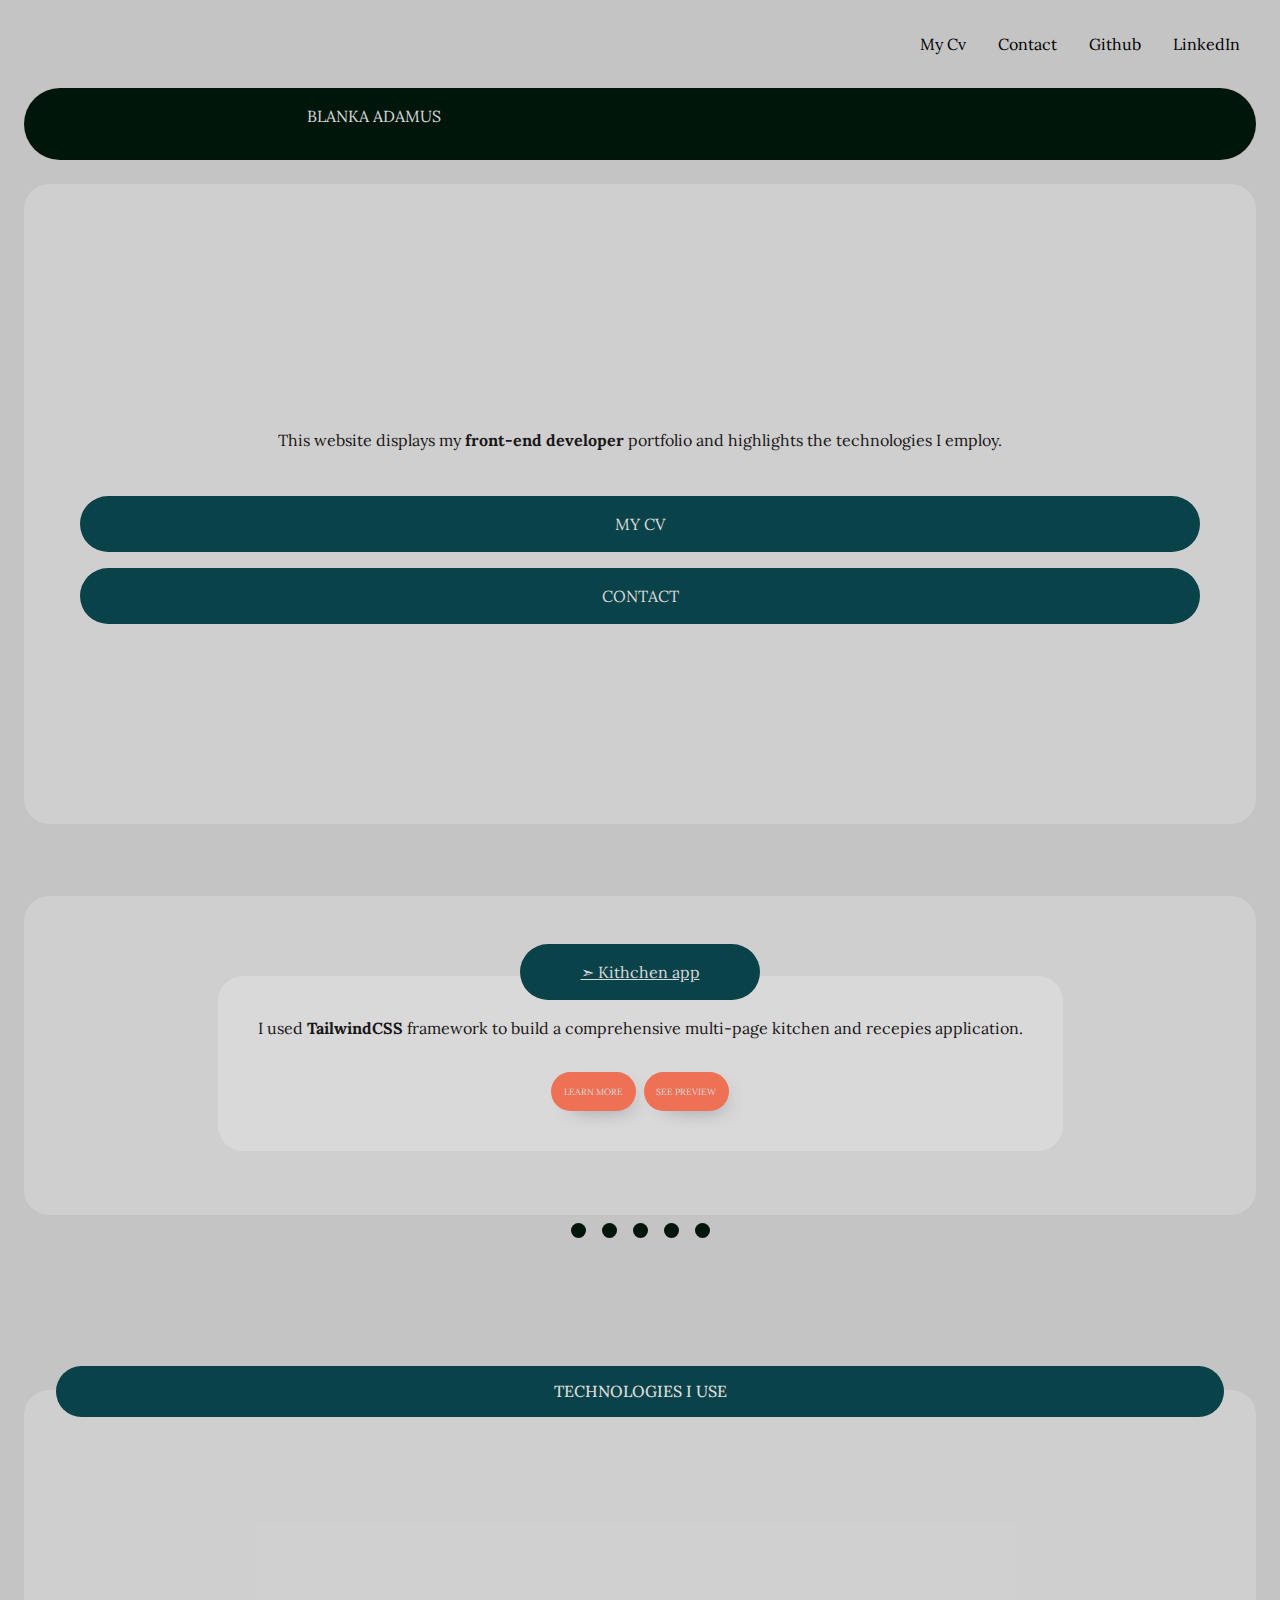
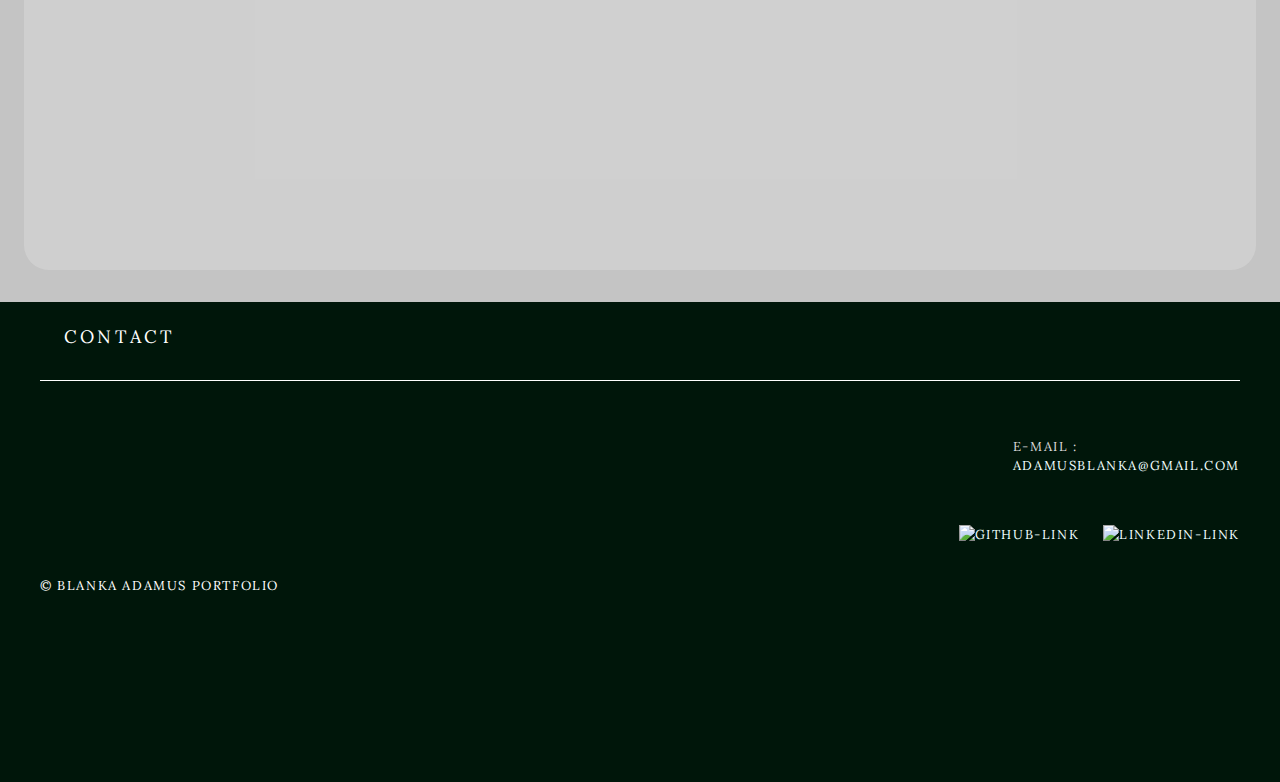
==== index.html @ 20eabe40 "mobile version" ====
<!DOCTYPE html>
<html lang="en">
<head>
    <meta charset="UTF-8">
    <meta name="viewport" content="width=device-width, initial-scale=1.0">
    <style>
        @import url('https://fonts.googleapis.com/css2?family=Lora:ital,wght@0,400..700;1,400..700&display=swap');
    </style>
    <link href="https://cdn.jsdelivr.net/npm/bootstrap@5.3.3/dist/css/bootstrap.min.css" rel="stylesheet" integrity="sha384-QWTKZyjpPEjISv5WaRU9OFeRpok6YctnYmDr5pNlyT2bRjXh0JMhjY6hW+ALEwIH" crossorigin="anonymous">
    <link rel="stylesheet" href="style.css">
    <title>Blanka Adamus - font-end developer</title>
</head>
<body>
    <header>
        <div>
            <nav id="menu" class="social-links navbar">
                <a class="social" href="about.html" target="_blank">my cv</a>
                <a class="social menu-item nav-link" href="#item-3">contact</a>
                <a class="social" href="https://github.com/Blanckette" target="_blank">Github</a>
                <a class="social" href="https://www.linkedin.com/in/blanka-adamus-200276b8/?locale=en_US" target="_blank">LinkedIn</a>
            </nav>
        </div>
        <div class="top-menu">
            <p class="my-name">Blanka Adamus</p>
            <div class="photoId-wrapper">
                <img class="photoId" src="ressources/photoId-round.png" alt="">
            </div>
        </div>
        <!-- <div class="hero-wrapper">
            <nav id="menu" class="navbar">
                <a class="menu-item" href="./about.html"><span>About / CV</span></a>
                <a class="menu-item nav-link" href="#item-3">Contact</a>
            </nav>
        </div> -->
        <div class="porfolio-presentation">
            <div class="illustration-wrapper">
                <img class="portfolio-illusration" src="ressources/Portfolio-illustrationSmall.png" alt="">
            </div>
            <p class="portfolio-text">This website displays my <strong>front-end developer</strong> portfolio and highlights the technologies I employ.</p>
            <div class="button-wrapper">
                <button class="green-button" type="button"><a class="white-text" href="about.html">My cv</a></button>
                <button class="green-button" type="button"><a class="white-text menu-item nav-link" href="#item-3" >Contact</a></button>
            </div>
            <!-- <button class="green-button" type="button"><a class="white-text" href="about.html">My cv</a></button>
            <button class="green-button" type="button"><a class="white-text" href="">Contact</a></button> -->
        </div>
    </header>
    <section class="projetcs-carousel">
        <div data-bs-spy="scroll" data-bs-target="#list-example" data-bs-offset="0" class="carousel-container scrollspy-example" tabindex="0">
            <div id="list-item-1" class="project-carousel-item sepia-image">
                <a class="project-link" href="https://blanckette.github.io/kitchenApp/" target="_blank">➣ Kithchen app</a>
                <div class="project-text">
                    <p>
                        I used <strong> TailwindCSS </strong> framework to build a comprehensive multi-page kitchen and recepies application.
                    </p>
                    <div class="btn-project">
                        <a class="project-click" href="kitchen-app.html">learn more</a>
                        <a class="project-click" href="https://blanckette.github.io/kitchenApp/" target="_blank">see preview</a>
                    </div>
                </div>
                <img class="project-photo" src="ressources/Goodzy-projectPic.png" alt="">
            </div>
            <div id="list-item-2" class="project-carousel-item sepia-image">
                <a class="project-link" href="https://blanckette.github.io/Dribble_copy_exo/" target="_blank">➣ Dribble look alike</a>
                <div class="project-text">
                    <p>
                        I used a widely recognized portfolio website - Dribble , as a exercise to advance my expertise in web development.
                    </p>
                    <div class="btn-project">
                        <a class="project-click" href="dribble-lookalike.html">learn more</a>
                        <a class="project-click" href="https://blanckette.github.io/Dribble_copy_exo/" target="_blank">see preview</a>
                    </div>
                </div>
                <img class="project-photo" src="ressources/Dribble-projectPic.png" alt="">
            </div>
            <div id="list-item-3" class="project-carousel-item sepia-image">
                <a class="project-link" href="https://blanckette.github.io/supportninja/" target="_blank">➣ Freelance website</a>
                <div class="project-text">
                    <p>
                        Through this hands-on approach, I was able to delve deeply into the intricacies of <strong>responsive design</strong>, working with more advanced elements to gain a comprehensive understanding.
                    </p>
                    <div class="btn-project">
                        <a class="project-click" href="freelance-website.html">learn more</a>
                        <a class="project-click" href="https://blanckette.github.io/supportninja/" target="_blank">see preview</a>
                    </div>
                </div>
                <img class="project-photo" src="ressources/supportninja-projectPic.png" alt="">
            </div>
            <div id="list-item-4" class="project-carousel-item sepia-image">
                <a class="project-link" href="https://blanckette.github.io/Coffee/" target="_blank">➣ Coffe shop</a>
                <div class="project-text">
                    <p>
                        I created this <strong>single-page website</strong> that mimics the layout and design of a cosy and inviting coffee shop, based on a mockup.
                    </p>
                    <div class="btn-project">
                        <a class="project-click" href="coffee-shop.html">learn more</a>
                        <a class="project-click" href="https://blanckette.github.io/Coffee/" target="_blank">see preview</a>
                    </div>
                </div>
                <img class="project-photo" src="ressources/Coffee-projectPic.png" alt="">
            </div>
            <div id="list-item-5" class="project-carousel-item sepia-image">
                <a class="project-link" href="">➣ Shopify online shop</a>
                <div class="project-text">
                    <p>
                        I used <strong>Shopify</strong> application to create my artist portfolio and online art shop.
                    </p>
                    <div class="btn-project">
                        <a class="project-click" href="shopify-online-gallery.html">learn more</a>
                        <a class="project-click" href="">see preview</a>
                    </div>
                </div>
                <img class="project-photo" src="ressources/Rectangle_art_gallery.png" alt="">
            </div>
        </div>
    </section>
    <div id="list-example" class="projects-bullets">
        <a class="bullet list-group-item list-group-item-action" href="#list-item-1"></a>
        <a class="bullet list-group-item list-group-item-action" href="#list-item-2"></a>
        <a class="bullet list-group-item list-group-item-action" href="#list-item-3"></a>
        <a class="bullet list-group-item list-group-item-action" href="#list-item-4"></a>
        <a class="bullet list-group-item list-group-item-action" href="#list-item-5"></a>
    </div>
    <section class="technologies">
        <div class="tech-illustration">
            <img class="tech-illustration-image" src="ressources/tech-illustration.png" alt="">
        </div>
        <div class="technologies-wrapper">
            <h3 class="tech-title">technologies i use</h3>
            <div class="tech-icons">
                <img class="logo" src="ressources/html.png" alt="">
                <img class="logo" src="ressources/css-3.png" alt="">
                <img class="logo" src="ressources/ljavascript.png" alt="">
                <img class="logo" src="ressources/devicon_bootstrap.png" alt="">
                <img class="logo" src="ressources/skill-icons_tailwindcss-dark.png" alt="">
                <img class="logo" src="ressources/devicon_git.png" alt="">
                <img class="logo" src="ressources/skill-icons_wordpress.png" alt="">
                <img class="logo" src="ressources/logos_shopify.png" alt="">
                <img class="logo" src="ressources/logos_figma.png" alt="">
            </div>
        </div>
    </section>
    <!-- <section class="projets-portfolio">
        <div class="separation-line"></div>
        <h2 id="item-1">Portfolio</h2>
        <div class="separation-line"></div>
        <ul class="projects-list">
            <li class="project-list-item">
                <div class="project-title">
                    <p class="number">1</p>
                    <p class="title-xl">Projet 1</p>
                    <p>- Coffee shop website</p>
                </div>
                <button class="btn" type="button" data-bs-toggle="collapse" data-bs-target="#collapseProjet1" aria-expanded="false" aria-controls="collapseProjet1">
                    <img class="plus-sign" src="ressources/simple-line-icons_plus.png" alt="">
                </button>
                <div class="collapse" id="collapseProjet1">
                    <div class="project-details-container">
                        <div class="project-details-text">
                            <h3>objective</h3>
                            <p>I created this single-page website that mimics the layout and design of a cosy and inviting coffee shop, based on a mockup. My main goal was to enhance my understanding of web development by using only HTML and CSS to create a visually appealing website. This hands-on exercise allowed me to apply my knowledge in a practical setting and further my skills in front-end web development.</p>
                            <ul>
                                <li>for whom: for a coffee shop</li>
                                <li>purpose: to practice integrating a mockup design.</li>
                            </ul>
                            <h3>inspiration</h3>
                            <p>Create a traditional one-page website with an aesthetically pleasing gallery layout designed to showcase and facilitate the sale of products.</p>
                            <div class="project-links">
                                <a href="https://blanckette.github.io/Coffee/">link ></a>
                                <a href="https://github.com/Blanckette/Coffee">Github ></a>
                            </div>
                        </div> -->
                        <!-- <div class="project-details-image">
                            <img src="ressources/art gallery.png" alt="">
                            <img src="ressources/art gallery 2.png" alt="">
                        </div> -->
                    <!-- </div>
                </div>
            </li>
            <li class="project-list-item">
                <div class="project-title">
                    <p class="number">2</p>
                    <p class="title-xl">Projet 2</p>
                    <p>- Dribble look alike</p>
                </div>
                <button class="btn" type="button" data-bs-toggle="collapse" data-bs-target="#collapseProjet2" aria-expanded="false" aria-controls="collapseProjet1">
                    <img class="plus-sign" src="ressources/simple-line-icons_plus.png" alt="">
                </button>
                <div class="collapse" id="collapseProjet2">
                    <div class="project-details-container">
                        <div class="project-details-text">
                            <h3>objective</h3>
                            <p>I employed a widely recognized portfolio website as a platform to advance my expertise in web development. Drawing on my proficiency in HTML and CSS, I set out to emulate the visual appeal of Dribbble, a renowned design and creative hub. This undertaking was intended to elevate my proficiency in front-end development and immerse me in practical web development experience.</p>
                            <ul>
                                <li>for whom: to showcase a designer's portfolio.</li>
                                <li>purpose: To mimic an existing website as an exercise.</li>
                            </ul>
                            <h3>inspiration</h3>
                            <p>Dribble website.</p>
                            <div class="project-links">
                                <a href="https://blanckette.github.io/Dribble_copy_exo/">link ></a>
                                <a href="https://github.com/Blanckette/Dribble_copy_exo">Github ></a>
                            </div>
                        </div> -->
                        <!-- <div class="project-details-image">
                            <img src="ressources/art gallery.png" alt="">
                            <img src="ressources/art gallery 2.png" alt="">
                        </div> -->
                    <!-- </div>
                </div>
            </li>
            <li class="project-list-item">
                <div class="project-title">
                    <p class="number">3</p>
                    <p class="title-xl">Projet 3</p>
                    <p>- Supportninja look alike</p>
                </div>
                <button class="btn" type="button" data-bs-toggle="collapse" data-bs-target="#collapseProjet3" aria-expanded="false" aria-controls="collapseProjet3">
                    <img class="plus-sign" src="ressources/simple-line-icons_plus.png" alt="">
                </button>
                <div class="collapse" id="collapseProjet3">
                    <div class="project-details-container">
                        <div class="project-details-text">
                            <h3>objective</h3>
                            <p>As I was trying to learn some new web development skills, I specifically turned to the SupportNinja website as a valuable resource for experimenting with the creation of interactive elements using only CSS. Through this hands-on approach, I was able to delve deeply into the intricacies of responsive design, working with more advanced elements to gain a comprehensive understanding. This immersive experience significantly expanded my knowledge and expertise in this particular aspect of web development.</p>
                            <ul>
                                <li>for whom: Freelancers' website.</li>
                                <li>purpose: to acquire the knowledge and skills necessary for creating interactive elements.</li>
                            </ul>
                            <h3>inspiration</h3>
                            <p>Supportninja website.</p>
                            <div class="project-links">
                                <a href="https://blanckette.github.io/supportninja/">link ></a>
                                <a href="https://github.com/Blanckette/supportninja">Github ></a>
                            </div>
                        </div> -->
                        <!-- <div class="project-details-image">
                            <img src="ressources/art gallery.png" alt="">
                            <img src="ressources/art gallery 2.png" alt="">
                        </div> -->
                    <!-- </div>
                </div>
            </li>
            <li class="project-list-item">
                <div class="project-title">
                    <p class="number">4</p>
                    <p class="title-xl">Projet 4</p>
                    <p>- Kithen app</p>
                </div>
                <button class="btn" type="button" data-bs-toggle="collapse" data-bs-target="#collapseProjet4" aria-expanded="false" aria-controls="collapseProjet4">
                    <img class="plus-sign" src="ressources/simple-line-icons_plus.png" alt="">
                </button>
                <div class="collapse" id="collapseProjet4">
                    <div class="project-details-container">
                        <div class="project-details-text">
                            <h3>objective</h3>
                            <p>I used the highly praised Tailwind CSS framework to build a comprehensive multi-page kitchen application. This project seamlessly integrated various features such as sliders, galleries, and forms, resulting in an engaging and user-friendly experience. Throughout this project, I gained insights into the intricacies and capabilities of the Tailwind CSS framework, developing a better understanding of its application in CSS and front-end development.</p>
                            <ul>
                                <li>for who : this content is intended for individuals interested in exploring a collection of recipes and culinary resources on a dedicated website.</li>
                                <li>purpose: learning Tailwind CSS framework and creating a multi-page app.</li>
                            </ul>
                            <h3>inspiration</h3>
                            <p>The website in a classical style and feature galleries to showcase pictures of recipes. In addition, there is a detailed ingredient lists for each recipe provided on the website.</p>
                            <div class="project-links">
                                <a href="https://blanckette.github.io/kitchenApp/">link ></a>
                                <a href="https://github.com/Blanckette/kitchenApp">Github ></a>
                            </div>
                        </div> -->
                        <!-- <div class="project-details-image">
                            <img src="ressources/art gallery.png" alt="">
                            <img src="ressources/art gallery 2.png" alt="">
                        </div> -->
                    <!-- </div>
                </div>
            </li>
            <li class="project-list-item">
                <div class="project-title">
                    <p class="number">5</p>
                    <p class="title-xl">Projet 5</p>
                    <p>- Art gallery website</p>
                </div>
                <button class="btn" type="button" data-bs-toggle="collapse" data-bs-target="#collapseProjet5" aria-expanded="false" aria-controls="collapseProjet5">
                    <img class="plus-sign" src="ressources/simple-line-icons_plus.png" alt="">
                </button>
                <div class="collapse" id="collapseProjet5">
                    <div class="project-details-container">
                        <div class="project-details-text">
                            <h3>objective</h3>
                            <p>I attempted to utilize my design and practice my development skills by creating an art gallery website. As a trained artist myself, I have tried numerous times to find the perfect environment to showcase my paintings. Drawing inspiration from some well-known gallery websites, I designed a simple and elegant website to showcase artists represented by the gallery, as well as their artworks.</p>
                            <ul>
                                <li>The intended audience includes individuals who have a passion for art, as well as those who own galleries and artists themselves.</li>
                                <li>purpose : learn how to create a website using a Figma design and integrate it into a functional website.</li>
                            </ul>
                            <h3>inspiration</h3>
                            <p>The website was inspired by the design of a classical art gallery—pure and simple. Nothing should distract from the presented artworks, similar to the Gagosian art gallery website, for example.</p>
                            <div class="project-links">
                                <a href="">link ></a>
                                <a href="">Github ></a>
                            </div>
                        </div> -->
                        <!-- <div class="project-details-image">
                            <img src="ressources/art gallery.png" alt="">
                            <img src="ressources/art gallery 2.png" alt="">
                        </div> -->
                    <!-- </div>
                </div>
            </li> -->
            <!-- <li class="project-list-item">
                <div class="project-title">
                    <p class="number">6</p>
                    <p class="title-xl">Projet 6</p>
                    <p>- This portfolio website</p>
                </div>
                <button class="btn" type="button" data-bs-toggle="collapse" data-bs-target="#collapseProjet6" aria-expanded="false" aria-controls="collapseProjet6">
                    <img class="plus-sign" src="ressources/simple-line-icons_plus.png" alt="">
                </button>
                <div class="collapse" id="collapseProjet6">
                    <div class="project-details-container">
                        <div class="project-details-text">
                            <h3>objective</h3>
                            <p>Lorem ipsum dolor sit amet consectetur. Nec turpis non nisi quis euismod sapien velit. Congue lectus quis aliquam at id orci sed sagittis ipsum. Pharetra ornare aliquam non dis amet a venenatis ac. Ut nulla sed non ut nibh pretium.</p>
                            <ul>
                                <li>for who :</li>
                                <li>why :</li>
                            </ul>
                            <h3>inspiration</h3>
                            <p>Lorem ipsum dolor sit amet consectetur. Nec turpis non nisi quis euismod sapien velit. Congue lectus quis aliquam at id orci sed sagittis ipsum. Pharetra ornare aliquam non dis amet a venenatis ac. Ut nulla sed non ut nibh pretium.</p>
                            <div class="project-links">
                                <a href="">link ></a>
                                <a href="">Github ></a>
                            </div>
                        </div>
                        <div class="project-details-image">
                            <img src="ressources/art gallery.png" alt="">
                            <img src="ressources/art gallery 2.png" alt="">
                        </div>
                    </div>
                </div>
            </li> -->
        <!-- </ul>
        <div class="separation-line"></div>
    </section> -->
    <footer id="item-3">
        <div class="footer-content">
            <h2>Contact</h2>
            <div class="separation-line-white"></div>
            <div class="footer-text">
                <div class="mail-footer">
                    <img class="mail-illustration" src="ressources/mail-illustration.png" alt="">
                    <p class="contact-email">e-mail  :<br><a href="mailto:adamusblanka@gmail.com">  adamusblanka@gmail.com </a></p>
                </div>
                <div class="online">
                    <a href="https://github.com/Blanckette" target="_blank"><img class="social-logo" src="ressources/github-green.png" alt="github-link"></a>
                    <a href="https://www.linkedin.com/in/blanka-adamus-200276b8/?locale=en_US" target="_blank"><img class="social-logo" src="ressources/linkedin-green.png" alt="linkedin-link"></a>
                </div>
                <p>© Blanka Adamus Portfolio</p>
            </div>
        </div>
    </footer>
    <script src="https://cdn.jsdelivr.net/npm/bootstrap@5.3.3/dist/js/bootstrap.bundle.min.js" integrity="sha384-YvpcrYf0tY3lHB60NNkmXc5s9fDVZLESaAA55NDzOxhy9GkcIdslK1eN7N6jIeHz" crossorigin="anonymous"></script>
</body>
</html>
---- style.css ----
* {
    margin: 0;
    padding: 0;
    box-sizing: border-box;
 }

:root {
    --main-bg-color: rgba(233, 227, 221, 1);
    --section-bg-color: rgba(217, 217, 217, 0.55);
    --main-black-color: rgba(25, 23, 23, 1);
    --green-color: rgba(10, 66, 73, 1);
    --dark-green: rgba(0, 22, 10, 1);
    --white-for-text: rgba(217, 217, 217, 1);
    --white-bg-color: rgba(217, 217, 217, 1);
    --orange-color: rgba(238, 113, 85, 1);
} 

body {
    background-color: rgba(196, 196, 196, 1);
    width: 100%;
    height: 100%;
    box-sizing: border-box;
    padding: 0;
    margin: 0;
    font-family: Lora;
    color: var(--main-black-color);
}

/* regrouper tous les elemets repete comme liens paragraph etc */

.top-menu {
    background-color: var(--dark-green);
    color: var(--white-for-text);
    border-radius: 50px;
    padding: 1rem;
    display: flex;
    justify-content: space-around; 
    align-content: center;
    align-items: flex-end;
    margin-top: 1.5rem;
    margin-bottom: 1.5rem;

    & .my-name {
        text-transform: uppercase;
    }

    & .photoId-wrapper {

        & .photoId {
            width: 4rem;
        }
    }

    & .menu-links {
        display: flex;
        flex-direction: column;
        gap: 0.5rem;
        align-items: flex-start;

        & .top-links {
            text-decoration: none;
            color: var(--white-for-text);
            text-transform: capitalize;
        }

        & .top-links {
            text-decoration: none;
            color: var(--white-for-text);
            display: inline-block;
            position: relative;
        }

        & .top-links::after {
            content: '';
            position: absolute;
            width: 100%;
            transform: scaleX(0);
            height: 2px;
            bottom: 0;
            left: 0;
            background-color: var(--white-for-text);
            transform-origin: bottom right;
            transition: transform 0.25s ease-out;
        }

        & .top-links:hover::after {
            transform: scaleX(1);
            transform-origin: bottom left;
        }  
    }
}

.gallery-nav {
    width: 100%;
    height: 5rem;
    box-sizing: border-box;
    display: flex;
    flex-direction: column;
    justify-content: space-between;
    padding: 2.5rem;

    & .home-btn-container {
        height: 2.5rem;
        width: 5rem;
        display: flex;
        justify-content: center;
        align-items: center;
    }

    & .home-btn {
        border-style: none;
        text-transform: uppercase;
        background-color: transparent;
        font-weight: lighter;
        color: #000;
    }

    & .home-btn:hover {
        background-color: var(--main-black-color);
        color: var(--main-bg-color);
        padding: 0.5rem;
        border-radius: 0.5rem;
        transition: all 0.5s ease;
    }

    & .social-links {
        display: flex;
        justify-content: flex-end;
        gap: 2rem;

        & .social {
            text-decoration: none;
            color: black;
            display: inline-block;
            position: relative;
        }

        & .social::after {
            content: '';
            position: absolute;
            width: 100%;
            transform: scaleX(0);
            height: 2px;
            bottom: 0;
            left: 0;
            background-color: black;
            transform-origin: bottom right;
            transition: transform 0.25s ease-out;
        }

        & .social:hover::after {
            transform: scaleX(1);
            transform-origin: bottom left;
        }   
    }

}

header {
    width: 100%;
    /* height: 30rem; */
    box-sizing: border-box;
    display: flex;
    flex-direction: column;
    justify-content: space-between;
    padding: 1.5rem;

    /* & #menu {
        display: grid;
        grid-template-rows: repeat(3, 7rem);
        grid-auto-flow: row;
        gap: 0.5rem;
        /* padding: 1rem 2rem; */
        /* color: var(--main-black-color);
        font-family: Lora;
        font-size: 5rem;
        font-style: normal;
        font-weight: 400;
        line-height: normal;
        text-transform: uppercase;
        position: relative;

        & .menu-item {
            text-decoration: none;
            color: black;
            font-style: normal;
            /* padding: 2rem; */
            /* transition: transform 0.5s ease;
            position: inherit; */
        /* } */

        /* & .menu-item:hover {
            transform: scale(1.05) skewX(-5deg);
        }

        @media (width <= 997px) {
            .menu-item {
                margin-top: 2rem;
                margin-bottom: 2rem;
                font-size: 4rem;
            }
        } */ 
    /* } */

    .porfolio-presentation {
        background-color: var(--section-bg-color);
        height: 40rem;
        border-radius: 25px;
        display: flex;
        flex-direction: column;
        gap: 1rem;
        padding: 3.5rem;
        justify-items: center;
        justify-content: center;

        & .illustration-wrapper {
            display: grid;
            place-items: center;
        }

        & .portfolio-text {
            margin-top: 1.5rem;
            margin-bottom: 1.5rem;
            text-align: center;
            line-height: 2rem;
        }

        & .portfolio-illusration {
            width: 12rem;
            align-self: center;
        }
    }

    .button-wrapper {
        display: flex;
        flex-direction: column;
        gap: 1rem;
    }

    .green-button {
        background: var(--green-color);
        padding: 1rem;
        border-radius: 50px;
        border: none;

        & .white-text {
            text-decoration: none;
            color: var(--white-for-text);
            text-transform: uppercase;
        }
    }

    .green-button:hover {
        background-color: var(--orange-color);
        transform: scale(1.1);
        transition: 0.8s ease;
    }

    @media (width <= 997px) {
        #menu {
            margin-top: 2rem;
            margin-bottom: 2rem;
        }
    }

    & #photoId {
        transform: scale(0.8);
    }

    & .home-btn-container {
        width: 3rem;
        display: flex;
        justify-content: center;
        align-items: center;
    }

    & .home-btn {
        border-style: none;
        text-transform: uppercase;
        background-color: transparent;
        font-weight: lighter;
    }

    & .home-btn:hover {
        background-color: var(--dark-green);
        color: var(--main-bg-color);
        padding: 0.5rem;
        border-radius: 0.5rem;
        transition: all 0.5s ease;
    }

    & .navbar {
        display: flex;
        justify-content: space-between;
        margin-left: 1rem;
        margin-right: 1rem;
    }

    & .social-links {
        display: flex;
        justify-content: flex-end;
        gap: 2rem;

        & .social {
            text-decoration: none;
            text-transform: capitalize;
            color: black;
            display: inline-block;
            position: relative;
        }

        & .social::after {
            content: '';
            position: absolute;
            width: 100%;
            transform: scaleX(0);
            height: 2px;
            bottom: 0;
            left: 0;
            background-color: black;
            transform-origin: bottom right;
            transition: transform 0.25s ease-out;
        }

        & .social:hover::after {
            transform: scaleX(1);
            transform-origin: bottom left;
        }   
    }

    & .hero-wrapper {
        display: flex;
        flex-direction: row-reverse;
        justify-content: space-between;
        width: 100%;
        padding: 1.5rem;
        background-color: var(--dark-green);
        border-radius: 25px;

        & .IdPhoto {

            & .idphoto-img {
                width: 14rem;
            }
        }

        & .name {
            color: var(--white-for-text);
            text-transform: uppercase;
            text-align: center;
        }

        & .about-me {
            color: var(--white-for-text);
            text-align: center;
        }
    }

    @media (width < 640px) {
        .hero-wrapper {
            display: flex;
            flex-direction: column;
            justify-content: start;
            align-items: center;
            gap: 2rem;
            margin-bottom: 2.5rem;
        }
    }

    @media (width >= 640px) and (width <= 1024px) {
        .hero-wrapper {
            display: flex;
            flex-direction: column;
            justify-content: flex-start;
            align-items: flex-start;
            align-self: flex-start;
            justify-self: flex-start;
        }
    }

    & .presentation {
        display: flex;
        flex-direction: column;
        justify-content: flex-end;
        align-items: center;
        align-self: flex-end;
        flex-shrink: 0;
        /* padding-bottom: 2rem; */

        & .separation-line {
            display: block;
            border: 0.05rem solid;
            border-top: 1rem;
            border-color: var(--white-bg-color);
        }
    }

    @media (width < 640px) {
        .presentation {
            display: flex;
            justify-content: center;
            align-self: flex-start;
            margin-top: 2rem;
        }
    }

    @media (width >= 640px) and (width <= 1024px) {
        .presentation {
            display: flex;
            justify-content: center;
            align-self: flex-start;
            margin-top: 2rem;
    }
    }
}

.separation-line {
    display: block;
    border: 0.05rem solid;
    border-top: 1rem;
    border-color: black;
    padding-right: 2.5rem;
    padding-left: 2.5rem;
    margin-left: 1rem;
    margin-right: 1rem;
}

.projects-bullets {
    display: flex;
    gap: 1rem;
    justify-content: center;
    margin-bottom: 3rem;

    & .bullet {
        background-color: var(--dark-green);
        border-radius: 50%;
        height: 15px;
        width: 15px;
    }

    & .bullet:hover {
        background-color: var(--orange-color);
        transition: 0.5s ease;
    }
}

.projetcs-carousel {
    margin-top: 3rem;
    margin-bottom: 0.5rem;
    display: flex;
    justify-content: center;
    align-items: center;
    padding-left: 1.5rem;
    padding-right: 1.5rem;

    & .carousel-container {
        display: flex;
        flex-wrap: nowrap;
        overflow-x: auto;
        gap: 3rem;
        align-self: flex-start;
        scrollbar-width: thin;
        scrollbar-gutter: var(--main-bg-color);
        scrollbar-color: var(--main-black-color);
        scroll-behavior: smooth;
        scroll-snap-stop: always;
        scroll-snap-type: mandatory;
    }

    & .project-carousel-item {
        display: flex;
        flex-direction: column;
        align-items: center;
        justify-content: flex-start;
        gap: 1.5rem;
        background-color: var(--section-bg-color);
        padding: 0 1rem 1rem 1rem;
        border-radius: 25px;
        width: 100%;
        flex: 0 0 auto;
        position: relative;

        & .project-text {
            background-color: var(--white-bg-color);
            padding: 2.5rem;
            border-radius: 25px;
            text-align: center;
            display: flex;
            flex-direction: column;
            gap: 1rem;

            & .btn-project {
                display: flex;
                align-items: center;
                justify-content: center;
                gap: 0.5rem;
            }
        }

        & .project-link {
            text-decoration: underline; 
            display: inline-block;
            position: relative;
            background-color: var(--green-color);
            width: 15rem;
            padding: 1rem;
            border-radius: 50px;
            color: var(--white-for-text);
            top: 3rem;
            text-align: center;
        }

        & .project-link:hover {
            background-color: var(--orange-color);
            transform: scale(1.1);
            transition: 0.8s ease;
        }

        & .project-photo {
            width: 100%;
        }

        & .project-click {
            background-color: var(--orange-color);
            text-decoration: none;
            color: var(--white-for-text);
            padding: 0.8rem;
            border-radius: 50px;
            font-size: xx-small;
            text-transform: uppercase;
            box-shadow: 8px 8px 21px -15px rgba(66, 68, 90, 1);
        }

        & .project-click:hover {
            background-color: var(--green-color);
            color: var(--white-bg-color);
            transform: scale(1.1);
            transition: 0.8s ease;
        }

        

        /* & .project-link::after {
            content: '';
            position: absolute;
            width: 50%;
            transform: scaleX(0);
            height: 0.10rem;
            bottom: 0;
            left: 0;
            background-color: #000;
            transform-origin: bottom right;
            transition: transform 0.5s ease;
        }

        & .project-link:hover::after {
            transform: scaleX(1);
            transform-origin: bottom;
        }         */
    }
}

/* .sepia-image:hover {
    filter: sepia(20);
    transition: 1s ease;
} */

h2 {
    text-transform: uppercase;
    padding: 1.5rem;
    font-weight: 100;
    letter-spacing: 0.2rem;
    font-size: large;
}

.projets-portfolio {
    display: flex;
    flex-direction: column;
    padding: 2.5rem;

    & .projects-list {
        display: flex;
        flex-direction: column;
        gap: 3rem;
        padding-top: 3rem;
        padding-bottom: 3rem;

        @media (width >= 1024px) {
            .project-list-item {
                display: grid; 
                grid-template-columns: 2fr 1fr; 
                justify-items: start;
                row-gap: 2rem;
                align-items: center; 
            }   
        }

        @media (width >= 640px) and (width <= 1024px) {
            .project-list-item {
                display: grid; 
                grid-template-columns: 2fr 1fr; 
                justify-items: start;
                row-gap: 2rem;
                align-items: center; 
            } 

            .project-title {
                display: flex;
                align-items: flex-start;

                .number {
                    display: none;
                }
            }
        }

        & .project-list-item {
            padding-left: 2rem;
            padding-right: 2rem;

            & button {
                border-style: none;
                background-color: transparent;
            }
                
            .plus-sign {
                height: 1.5rem;
                width: 1.5rem;
            }

            .plus-sign:hover {
                transform: scale(1.2);
                transition: 0.5s ease;
            }

            @media (width >= 1024px) {
                .project-title {
                    display: flex;
                    flex-direction: row;
                    gap: 1.5rem;
                    align-items: center;
    
                    & .title-xl {
                        font-size: 2rem;
                        padding-left: 15rem;
                    }
                }
            }

            .project-details-container {
                display: flex;
                flex-direction: column;
                gap: 3rem;
                background-color: rgba(216, 206, 200, 0.589);
                border-radius: 5%;
                padding: 2.5rem;
                box-shadow: 2px 2px 40px -18px rgba(25, 23, 23, 1);

                & .project-details-text {
                    display: flex;
                    flex-direction: column;
                    gap: 2.5rem;

                    & > h3 {
                        text-transform: uppercase;
                        font-weight: 100;
                    }
                    
                    & .project-links {
                        display: flex;
                        flex-direction: column;
                        gap: 1.5rem;

                        & > a {
                        text-decoration: none;
                        color: #000;
                        text-transform: capitalize;
                        }

                        & > a:hover {
                            transform: translateX(0.3rem);
                            transition: transform 0.5s ease;
                        }
                    }
                }

                & .project-details-image {
                    display: flex;
                    gap: 2.5rem;
                    justify-content: center;

                    & > img {
                        width: 40%;
                        border-radius: 3%;
                    }
                }
            }
        }
    }

    @media (width < 640px) {
        .plus-sign {
            display: none;
        }
        .number {
            display: none;
        }
        .project-list-item {
            display: flex;

        }
    }
}

.technologies-wrapper {
    background-color: var(--section-bg-color);
    height: 30rem;
    border-radius: 25px;
    width: 100%;
    display: flex;
    flex-direction: column;
    gap: 1rem;
    padding: 2rem;
    position: relative;
    margin-top: 2rem;
    margin-bottom: 2rem;
}

.technologies {
    display: flex;
    flex-direction: column;
    justify-content: center;
    align-items: center;
    width: 100%;
    padding-left: 1.5rem;
    padding-right: 1.5rem;

    & .tech-title {
        background-color: var(--green-color);
        padding: 1rem;
        border-radius: 50px;
        text-align: center;
        font-size: medium;
        color: var(--white-for-text);
        text-transform: uppercase;
        position: relative;
        top: -3.5rem;
    }

    & .tech-icons {
        display: grid;
        grid-template-rows: 1fr 1fr 1fr;
        grid-template-columns: 1fr 1fr 1fr;
        gap: 1.5rem;

        & .logo {
            width: 4rem;
        }
    }
}

.tech-illustration {
    padding: 1.5rem;
    
    & .tech-illustration-image {
        width: 12rem;
    }
}

#talentAndSkills {
    padding: 0 0.5rem;
    position: relative;
    top: 1rem;

    & .illustration-wrapper {
        display: flex;
        justify-content: center;
        align-items: center;
    }

    & .skills-img {
        width: 7rem;
    }

    & .subtitle {
        position: relative;
        left: -0.75rem;
        padding-top: 0.5rem;
        padding-bottom: 1.5rem;
        
        & p > button {
            text-transform: uppercase;
            font-size: small;
        }
    }

    & .details {
        position: relative;

        & .details-list {
            text-transform: capitalize;
            display: flex;
            flex-wrap: wrap;
            flex-direction: column;
            gap: 0.5rem;
            position: relative;
            left: 15rem;
        }

        @media (width <= 997px) {
            .details-list {
                position: relative;
                left: 1.5rem;
            }
        }
    }

    & .progress-circles {
        display: grid;
        grid-template-columns: 1fr 1fr 1fr 1fr;
        grid-template-rows: 1fr 1fr;
        gap: 2rem;
        align-content: center;
        width: 50%;
        position: relative;
        left: 5rem;
        padding: 3rem;

        & .circle {
            height: 6rem;
            width: 6rem;
        }
    }

    @media (width <= 997px) {
        .progress-circles {
            display: grid;
            grid-template-columns: 1fr 1fr;
            grid-template-rows: 1fr 1fr 1fr 1fr;
            gap: 1rem;
        }
    }
}

#educationSpecialisation {
    padding: 0 0.5rem;
    position: relative;
    top: 2.5rem;

    & .illustration-wrapper {
        display: flex;
        justify-content: center;
        align-items: center;
    }

    & .education-img {
        width: 10rem;
    }

    & .subtitle {
        position: relative;
        left: -0.75rem;
        padding-top: 0.5rem;
        padding-bottom: 1.5rem;
        
        & p > button {
            text-transform: uppercase;
            font-size: small;
        }
    }

    & .details {
        position: relative;

        & .school {
            position: relative;
            left: 2rem;
            padding-top: 0;
            padding-bottom: 1.5rem;
            padding-left: 1rem;
            font-size: small;
            text-decoration: underline;
            text-transform: capitalize;
        }

        & .details-list {
            text-transform: capitalize;
            display: flex;
            flex-wrap: wrap;
            flex-direction: column;
            gap: 0.5rem;
            position: relative;
            left: 15rem;
        }

        @media (width <= 997px) {
            .details-list {
                position: relative;
                left: 1.5rem;
            }
        }
    }
}

#workBackground {
    padding: 0 0.5rem;
    position: relative;

    & .illustration-wrapper {
        display: flex;
        justify-content: center;
        align-items: center;
        padding-top: 2rem;
    }

    & .work-img {
        width: 10rem;
    }

    & .subtitle {
        position: relative;
        left: -0.75rem;
        padding-top: 0.5rem;
        padding-bottom: 1.5rem;
        
        & p > button {
            text-transform: uppercase;
            font-size: small;
        }
    }

    & .details {
        position: relative;

        & .place {
            position: relative;
            left: 2rem;
            padding-top: 0;
            padding-bottom: 1.5rem;
            padding-left: 1rem;
            font-size: small;
            text-decoration: underline;
            text-transform: capitalize;
        }

        & .details-list {
            text-transform: capitalize;
            display: flex;
            flex-wrap: wrap;
            flex-direction: column;
            gap: 0.5rem;
            position: relative;
            left: 15rem;

            & .gallery-link {
                text-decoration: none;
                color: var(--main-black-color);
            }

            & .gallery-link:hover {
                transform: translate(0.5rem);
                text-decoration: underline;
                transition: all 0.5s ease-in-out;
            }
        }

        @media (width <= 997px) {
            .details-list {
                position: relative;
                left: 1.5rem;
            }
        }
    }
}

#languages {
    padding: 0 0.5rem;
    position: relative;

    & .illustration-wrapper {
        display: flex;
        justify-content: center;
        align-items: center;
        padding-top: 2rem;
    }

    & .languages-img {
        width: 10rem;
    }

    & .subtitle {
        position: relative;
        left: -0.75rem;
        padding-top: 0.5rem;
        padding-bottom: 1.5rem;
        
        & p > button {
            text-transform: uppercase;
            font-size: small;
        }
    }

    & .details {
        position: relative;

        & .details-list {
            text-transform: capitalize;
            display: flex;
            flex-wrap: wrap;
            flex-direction: column;
            gap: 0.5rem;
            position: relative;
            left: 15rem;
        }

        @media (width <= 997px) {
            .details-list {
                position: relative;
                left: 1.5rem;
            }
        }
    }
}

#interests {
    padding: 0 0.5rem;
    position: relative;

    & .illustration-wrapper {
        display: flex;
        justify-content: center;
        align-items: center;
        padding-top: 2rem;
    }

    & .hobby-img {
        width: 7rem;
    }

    & .subtitle {
        position: relative;
        left: -0.75rem;
        padding-top: 0.5rem;
        padding-bottom: 1.5rem;
        
        & p > button {
            text-transform: uppercase;
            font-size: small;
        }

        & .uppercase {
            text-transform: uppercase;
            font-size: small;
        }
    }

    & .details {
        position: relative;

        & .details-list {
            text-transform: capitalize;
            display: flex;
            flex-wrap: wrap;
            flex-direction: column;
            gap: 0.5rem;
            position: relative;
            left: 15rem;
        }
        @media (width <= 997px) {
            .details-list {
                position: relative;
                left: 1.5rem;
            }
        }
    }
}

.subtitles {
    margin: 1.5rem;
    border-left: 0.05rem solid;
    border-color: var(--main-black-color);
}

.sub-hover:hover {
    background-color: var(--dark-green);
    color: var(--white-for-text);
    transform: translate(0.5rem);
    transition: all 0.5s ease-in-out;
}

footer {
    background-color: var(--dark-green);
    width: 100%;
    color: white;
    height: 30rem;

    & .footer-content {
        padding: 0 2.5rem 2.5rem;
        display: flex;
        flex-direction: column;
    }

    & a {
        color: azure;
        text-decoration: none;
    }

    .separation-line-white {
        display: block;
        border: 0.05rem solid;
        border-top: 1rem;
        border-color: white;
    }

    & .footer-text {
        display: flex;
        flex-direction: column;
        align-content: center;
        gap: 2rem;
        padding-top: 2.5rem;
        text-transform: uppercase;
        letter-spacing: 0.1rem;
        font-weight: 100;
        font-size: small;
    }

    .mail-footer {
        display: flex;
        flex-direction: column;
        align-items: flex-end;
        gap: 1rem;

        & .mail-illustration {
            width: 7rem;
        }

        & .contact-email {
            text-decoration: none;
            color: var(--white-for-text);
            display: inline-block;
            position: relative;
        }

        & .contact-email::after {
            content: '';
            position: absolute;
            width: 100%;
            transform: scaleX(0);
            height: 2px;
            bottom: 0;
            left: 0;
            background-color: var(--white-for-text);
            transform-origin: bottom right;
            transition: transform 0.25s ease-out;
        }

        & .contact-email:hover::after {
            transform: scaleX(1);
            transform-origin: bottom left;
        }   
    }

    .online {
        display: flex;
        align-items: baseline;
        justify-content: flex-end;
        gap: 1.5rem;

        & a:hover {
            transform: scale(1.1);
            transition: 0.8s ease;
        }

        & .social-logo {
            width: 3rem;
        }
    }
}

.gallery {
    width: 100%;
    box-sizing: border-box;
    padding: 3rem;

    & .gallery-title {
        font-size: x-large;
        font-weight: 100;
        padding-left: 3rem;
    }

    @media (width <= 640px) {
        .gallery-pictures {
            display: flex;
            flex-direction: column;
            gap: 1.5rem;
        }
        .painting {
            height: (2rem);
        }
    }

    @media (width >= 640px) and (width <= 1024px) {
        .gallery-pictures {
            display: grid;
            grid-template-columns: 1fr 1fr;
            grid-template-rows: 1fr 1fr 1fr 1fr;
            row-gap: 10rem;
            column-gap: 5rem;
            padding: 2.5rem;
            justify-content: center;
            justify-items: center;
        }
    }

    @media (width >= 1024px) {
        & .gallery-pictures {
            display: grid;
            grid-template-columns: 1fr 1fr 1fr;
            grid-template-rows: 1fr 1fr 1fr;
            row-gap: 10rem;
            column-gap: 5rem;
            padding: 2.5rem;
            justify-content: center;
            justify-items: center;
        }
    }
}

.title {
    background-color: var(--green-color);
    color: var(--white-for-text);
    text-align: center;
}

.medium {
    text-align: center;
    text-transform: capitalize;
}

.project-details-text {
    display: flex;
    flex-direction: column;
    gap: 1.5rem;
    padding: 1.5rem;
    text-align: center;
}

.persona-illustration {
    width: 10rem;
    align-self: center;
}

.project-section {
        background-color: var(--section-bg-color);
        border-radius: 25px;
        display: flex;
        flex-direction: column;
        gap: 1rem;
        padding: 3.5rem;
        justify-items: center;
        justify-content: center;

        & .small-text {
            line-height: 140%;
        }

        & .text-underline {
            text-decoration: underline;
        }

        & .for-who {
            text-align: left;
        }

        .green-button {
            background: var(--green-color);
            padding: 1rem;
            border-radius: 50px;
            border: none;
            text-decoration: none;
    
            & .white-text {
                text-decoration: none;
                color: var(--white-for-text);
                text-transform: uppercase;
                text-align: center;
            }
        }
    
        .green-button:hover {
            background-color: var(--orange-color);
            transform: scale(1.1);
            transition: 0.8s ease;
        }

        & .tech-icons {
            display: flex;
            gap: 2rem;
            justify-items: center;
            align-items: center;
            justify-content: center;
        }

        & .icon {
            width: 3rem;
        }
}
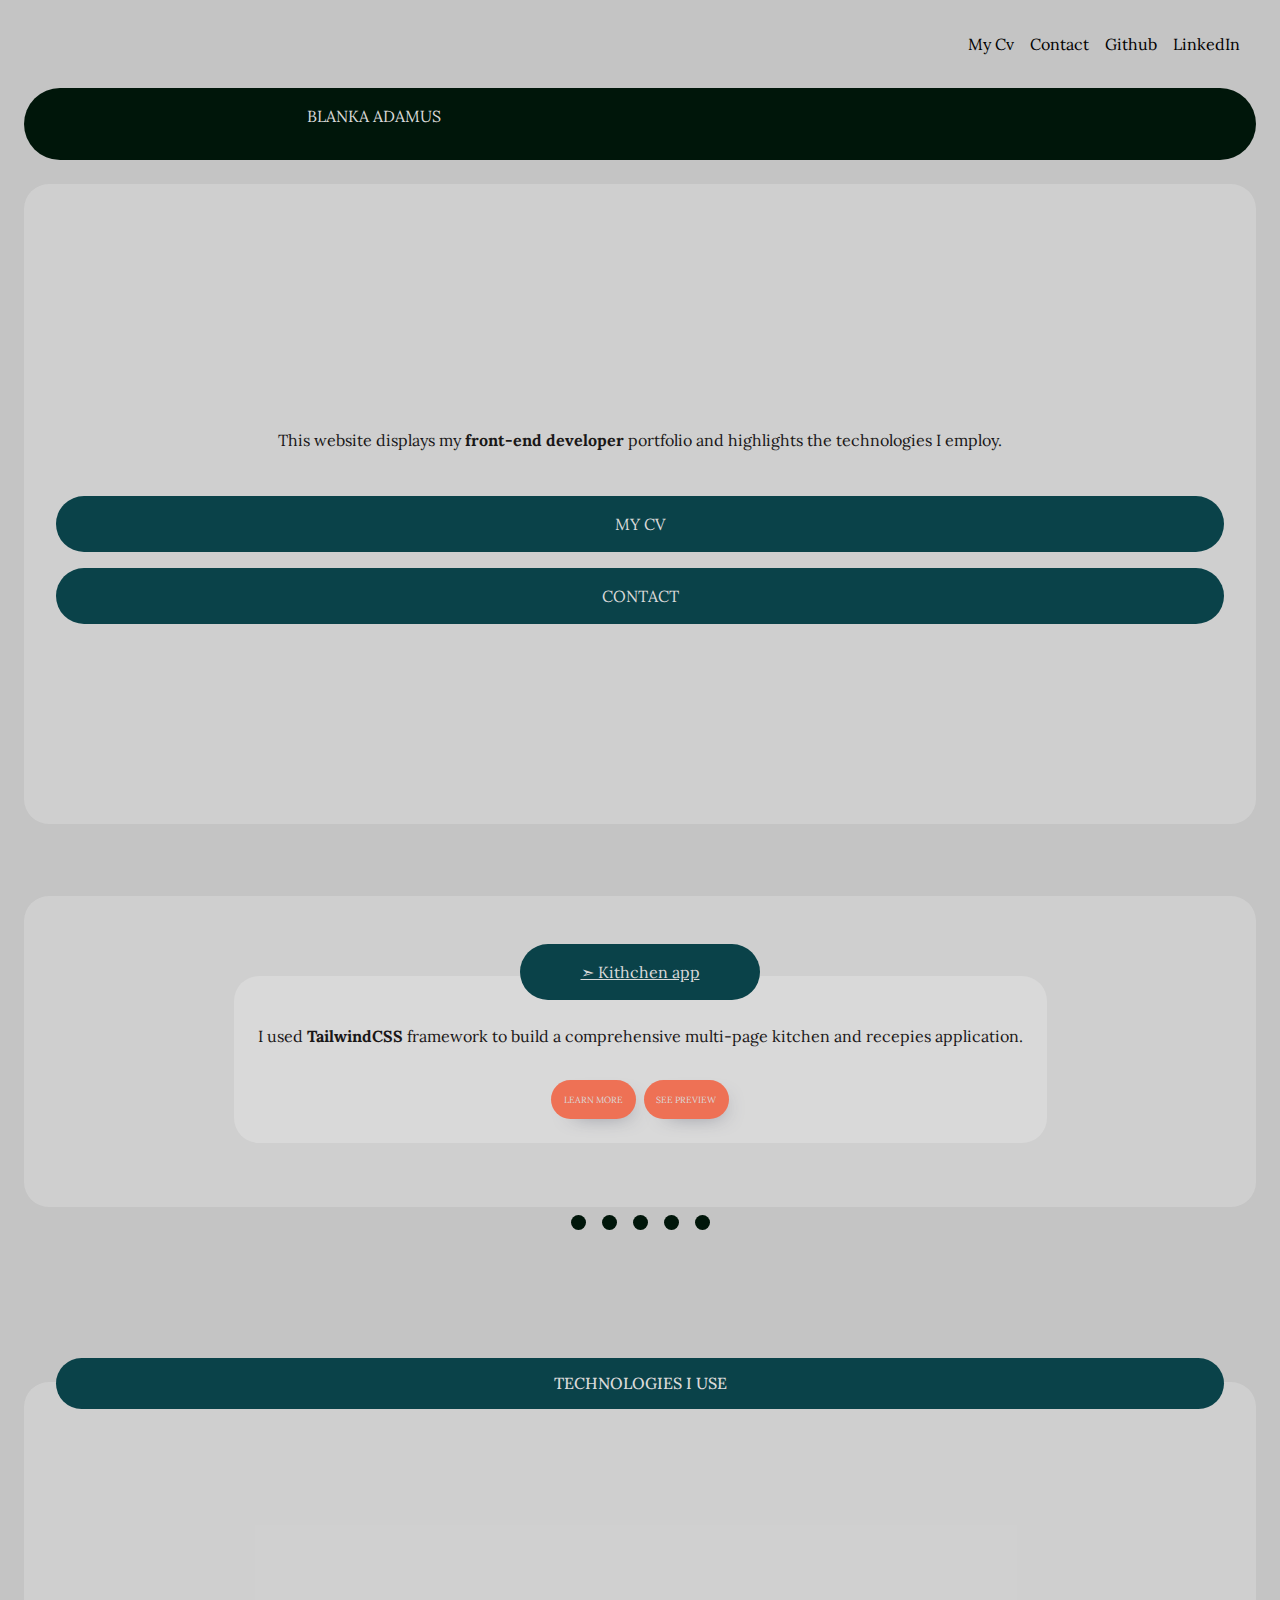
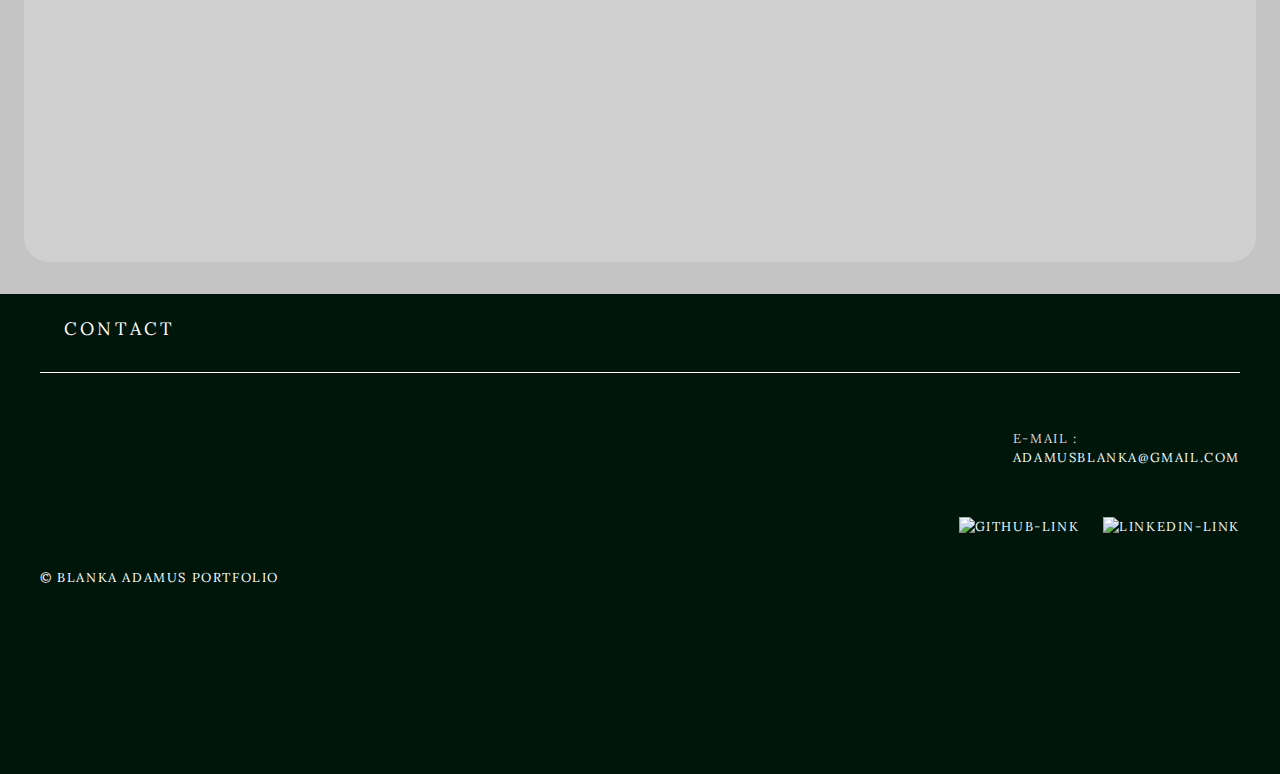
==== commit 01f8a14a: "small changes" ====
--- a/index.html
+++ b/index.html
@@ -50,7 +50,7 @@
             <div id="list-item-1" class="project-carousel-item sepia-image">
                 <a class="project-link" href="https://blanckette.github.io/kitchenApp/" target="_blank">➣ Kithchen app</a>
                 <div class="project-text">
-                    <p>
+                    <p class="p-text">
                         I used <strong> TailwindCSS </strong> framework to build a comprehensive multi-page kitchen and recepies application.
                     </p>
                     <div class="btn-project">
@@ -63,7 +63,7 @@
             <div id="list-item-2" class="project-carousel-item sepia-image">
                 <a class="project-link" href="https://blanckette.github.io/Dribble_copy_exo/" target="_blank">➣ Dribble look alike</a>
                 <div class="project-text">
-                    <p>
+                    <p class="p-text">
                         I used a widely recognized portfolio website - Dribble , as a exercise to advance my expertise in web development.
                     </p>
                     <div class="btn-project">
@@ -76,8 +76,8 @@
             <div id="list-item-3" class="project-carousel-item sepia-image">
                 <a class="project-link" href="https://blanckette.github.io/supportninja/" target="_blank">➣ Freelance website</a>
                 <div class="project-text">
-                    <p>
-                        Through this hands-on approach, I was able to delve deeply into the intricacies of <strong>responsive design</strong>, working with more advanced elements to gain a comprehensive understanding.
+                    <p class="p-text">
+                        I turned to the <span class="text-underline">SupportNinja website</span> as a valuable resource for experimenting with the creation of interactive elements and responsive design using only CSS.
                     </p>
                     <div class="btn-project">
                         <a class="project-click" href="freelance-website.html">learn more</a>
@@ -89,7 +89,7 @@
             <div id="list-item-4" class="project-carousel-item sepia-image">
                 <a class="project-link" href="https://blanckette.github.io/Coffee/" target="_blank">➣ Coffe shop</a>
                 <div class="project-text">
-                    <p>
+                    <p class="p-text">
                         I created this <strong>single-page website</strong> that mimics the layout and design of a cosy and inviting coffee shop, based on a mockup.
                     </p>
                     <div class="btn-project">
@@ -102,7 +102,7 @@
             <div id="list-item-5" class="project-carousel-item sepia-image">
                 <a class="project-link" href="">➣ Shopify online shop</a>
                 <div class="project-text">
-                    <p>
+                    <p class="p-text">
                         I used <strong>Shopify</strong> application to create my artist portfolio and online art shop.
                     </p>
                     <div class="btn-project">
--- a/style.css
+++ b/style.css
@@ -133,6 +133,7 @@
             color: black;
             display: inline-block;
             position: relative;
+            white-space: nowrap;
         }
 
         & .social::after {
@@ -209,7 +210,7 @@
         display: flex;
         flex-direction: column;
         gap: 1rem;
-        padding: 3.5rem;
+        padding: 2rem;
         justify-items: center;
         justify-content: center;
 
@@ -299,7 +300,7 @@
     & .social-links {
         display: flex;
         justify-content: flex-end;
-        gap: 2rem;
+        gap: 1rem;
 
         & .social {
             text-decoration: none;
@@ -307,6 +308,7 @@
             color: black;
             display: inline-block;
             position: relative;
+            white-space: nowrap;
         }
 
         & .social::after {
@@ -482,12 +484,16 @@
 
         & .project-text {
             background-color: var(--white-bg-color);
-            padding: 2.5rem;
+            padding: 1.5rem;
             border-radius: 25px;
             text-align: center;
             display: flex;
             flex-direction: column;
             gap: 1rem;
+
+            & .p-text {
+                padding-top: 1.5rem;
+            }
 
             & .btn-project {
                 display: flex;
@@ -659,7 +665,7 @@
                 & .project-details-text {
                     display: flex;
                     flex-direction: column;
-                    gap: 2.5rem;
+                    gap: 1.5rem;
 
                     & > h3 {
                         text-transform: uppercase;
@@ -1255,8 +1261,8 @@
         border-radius: 25px;
         display: flex;
         flex-direction: column;
-        gap: 1rem;
-        padding: 3.5rem;
+        gap: 2rem;
+        padding: 2rem;
         justify-items: center;
         justify-content: center;
 
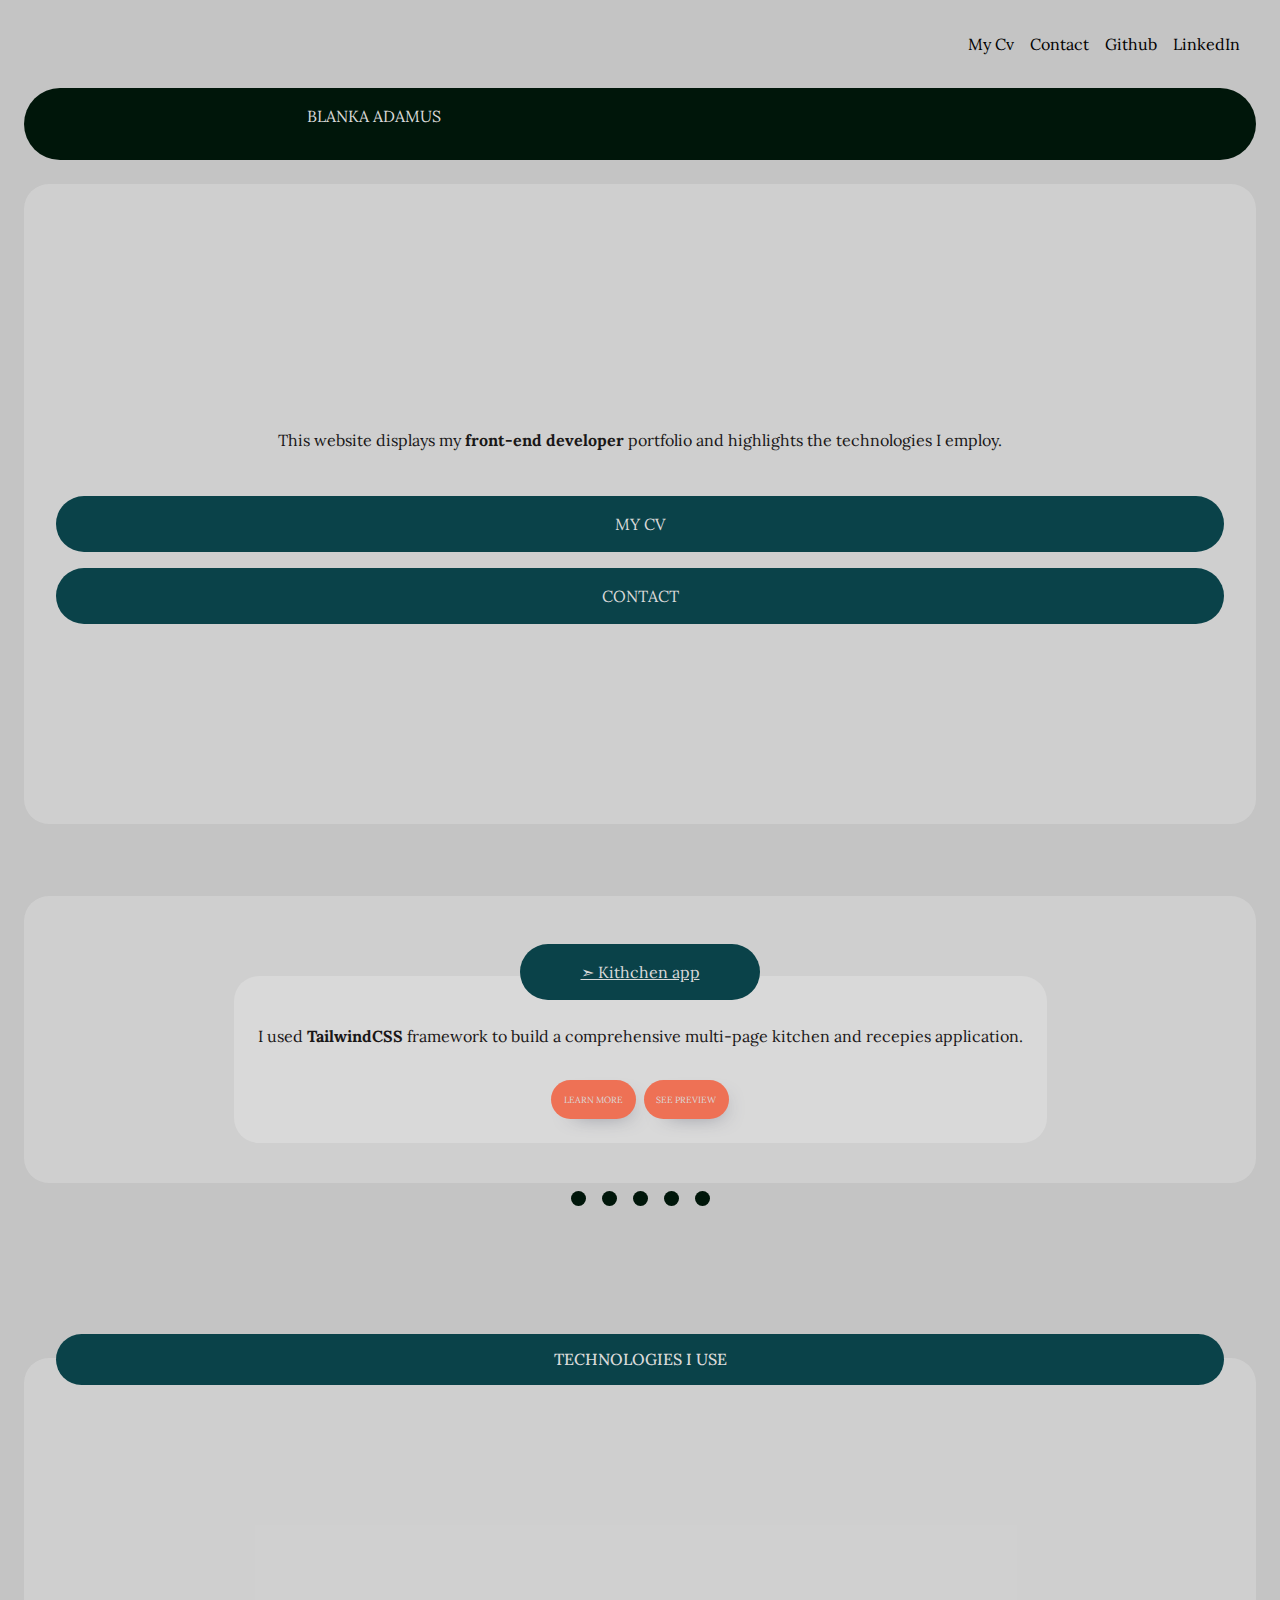
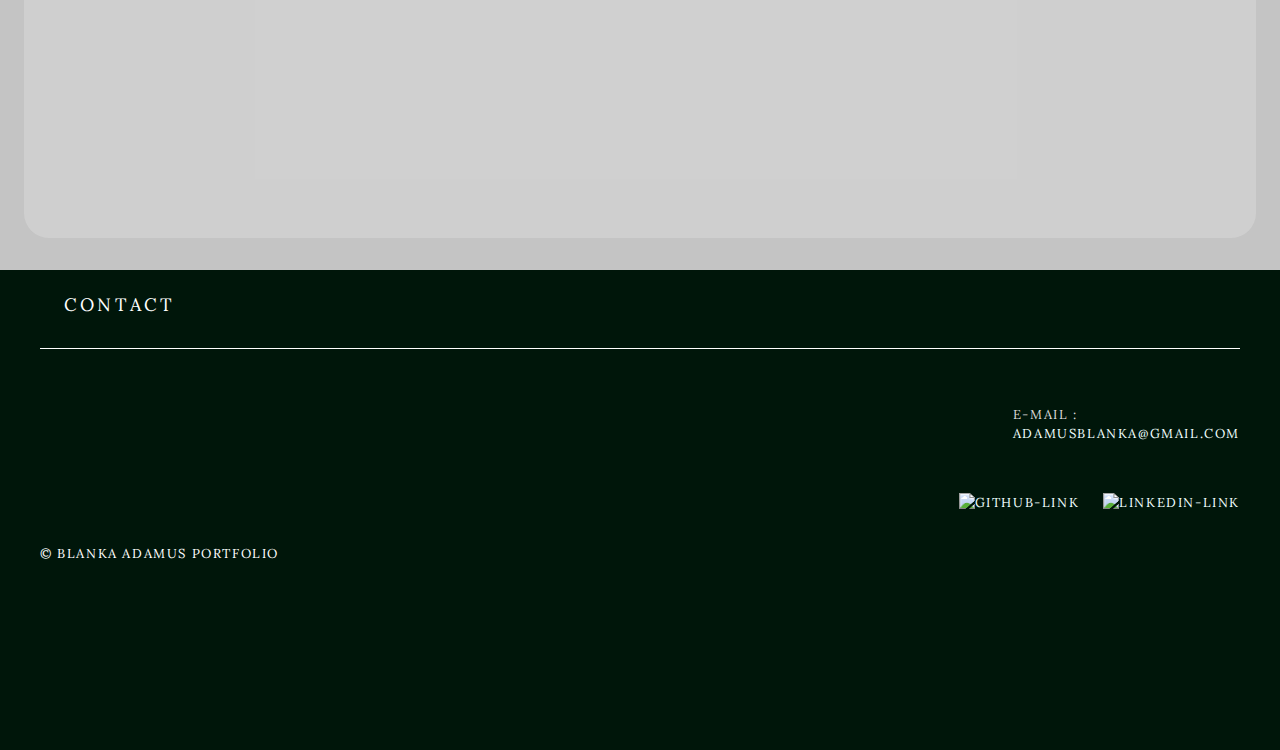
==== commit 40894574: "text change" ====
--- a/index.html
+++ b/index.html
@@ -77,7 +77,7 @@
                 <a class="project-link" href="https://blanckette.github.io/supportninja/" target="_blank">➣ Freelance website</a>
                 <div class="project-text">
                     <p class="p-text">
-                        I turned to the <span class="text-underline">SupportNinja website</span> as a valuable resource for experimenting with the creation of interactive elements and responsive design using only CSS.
+                        Website demonstrates creation of interactive elements and responsive design using <strong>only CSS</strong>.
                     </p>
                     <div class="btn-project">
                         <a class="project-click" href="freelance-website.html">learn more</a>
--- a/style.css
+++ b/style.css
@@ -113,6 +113,10 @@
         background-color: transparent;
         font-weight: lighter;
         color: #000;
+
+        & .black-text {
+            color: black;
+        }
     }
 
     & .home-btn:hover {
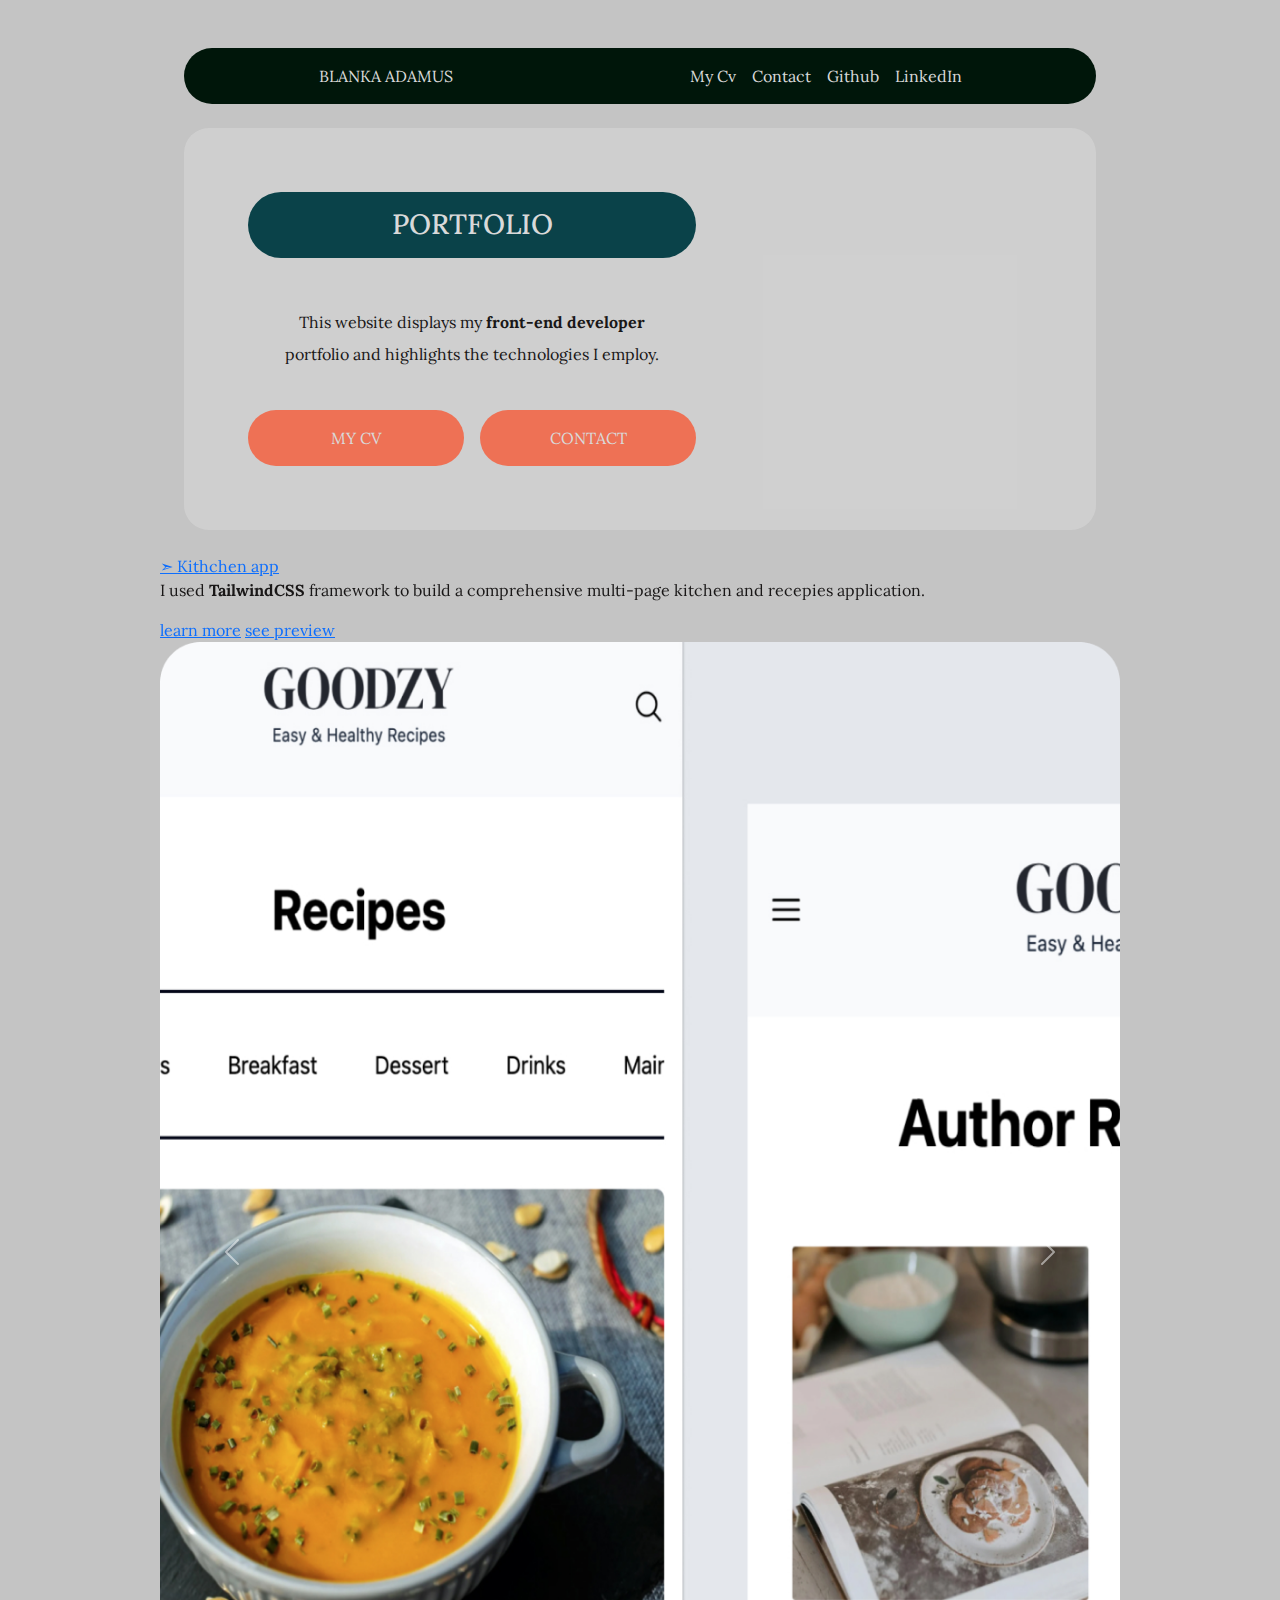
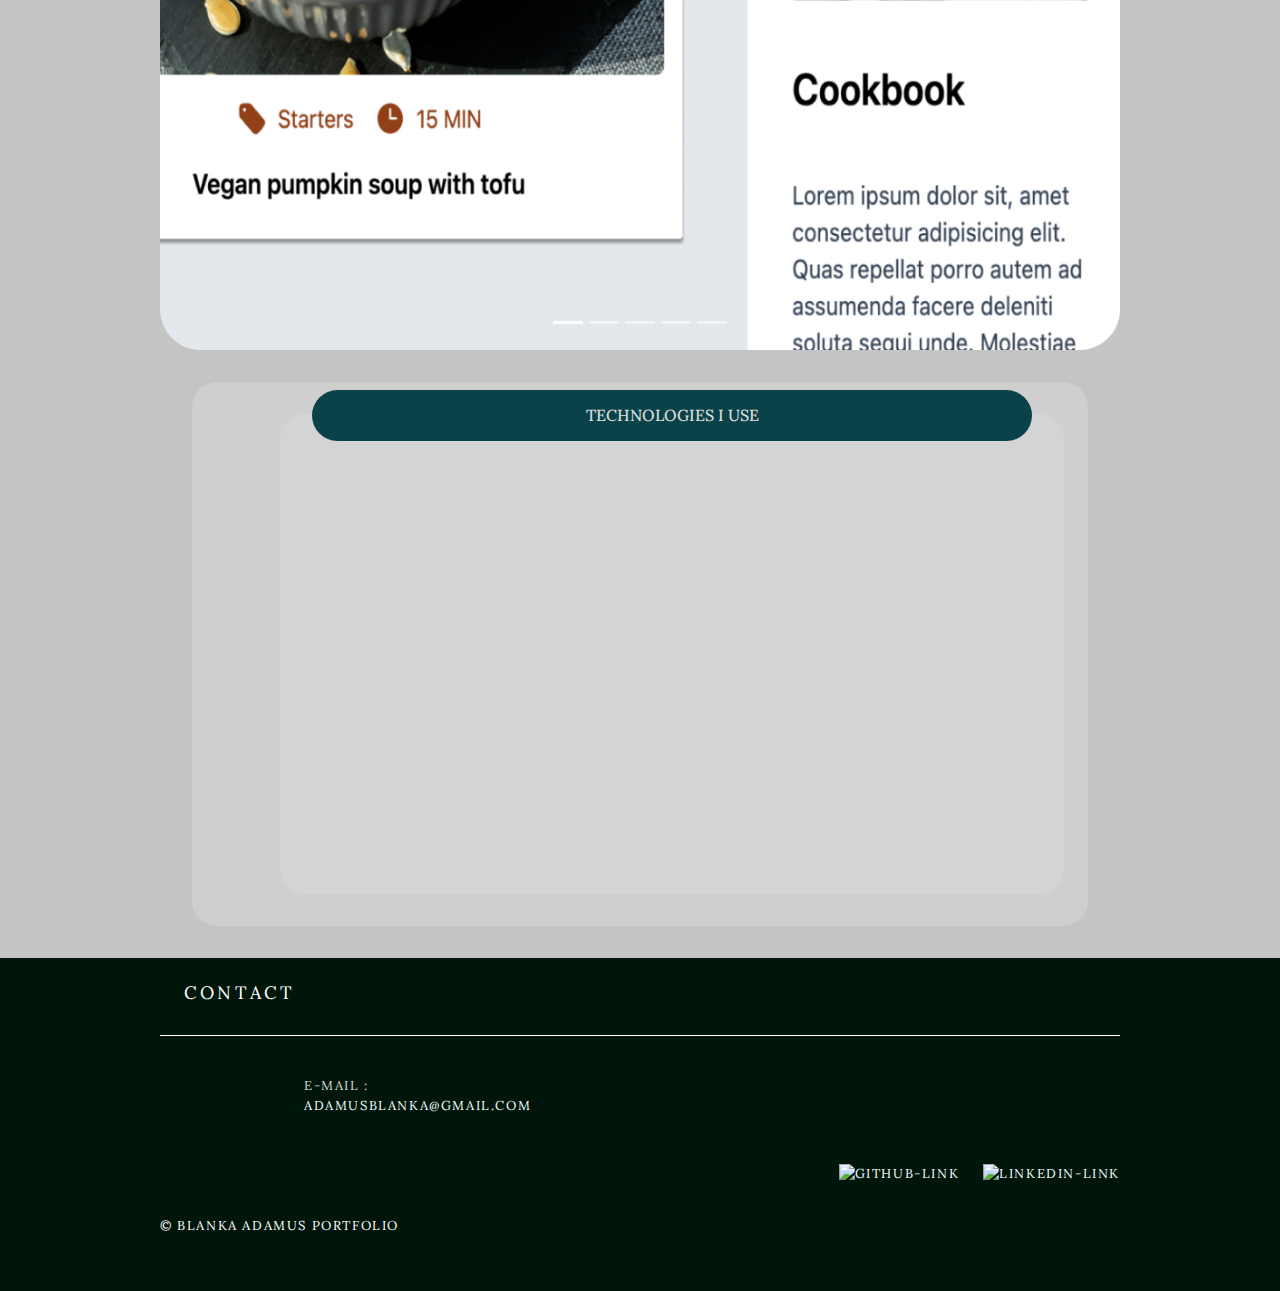
==== commit 63c32b6a: "crousel controls" ====
--- a/index.html
+++ b/index.html
@@ -11,6 +11,7 @@
     <title>Blanka Adamus - font-end developer</title>
 </head>
 <body>
+    <div class="main-body-wrapper">
     <header>
         <div>
             <nav id="menu" class="social-links navbar">
@@ -21,9 +22,17 @@
             </nav>
         </div>
         <div class="top-menu">
-            <p class="my-name">Blanka Adamus</p>
+            <div>
+                <p class="my-name">Blanka Adamus</p>
+            </div>
             <div class="photoId-wrapper">
                 <img class="photoId" src="ressources/photoId-round.png" alt="">
+            </div>
+            <div class="nav-large">
+                <a class="social" href="about.html" target="_blank">my cv</a>
+                <a class="social menu-item nav-link" href="#item-3">contact</a>
+                <a class="social" href="https://github.com/Blanckette" target="_blank">Github</a>
+                <a class="social" href="https://www.linkedin.com/in/blanka-adamus-200276b8/?locale=en_US" target="_blank">LinkedIn</a>
             </div>
         </div>
         <!-- <div class="hero-wrapper">
@@ -35,17 +44,21 @@
         <div class="porfolio-presentation">
             <div class="illustration-wrapper">
                 <img class="portfolio-illusration" src="ressources/Portfolio-illustrationSmall.png" alt="">
-            </div>
-            <p class="portfolio-text">This website displays my <strong>front-end developer</strong> portfolio and highlights the technologies I employ.</p>
-            <div class="button-wrapper">
-                <button class="green-button" type="button"><a class="white-text" href="about.html">My cv</a></button>
-                <button class="green-button" type="button"><a class="white-text menu-item nav-link" href="#item-3" >Contact</a></button>
+                <img class="portfolio-illusration-xl" src="ressources/portfolio-illustration-xl.png" alt="">
+            </div>
+            <div class="portfolio-xl">
+                <h3 class="portfolio-xl-title">Portfolio</h3>
+                <p class="portfolio-text">This website displays my <strong>front-end developer</strong> portfolio and highlights the technologies I employ.</p>
+                <div class="button-wrapper">
+                    <button class="green-button" type="button"><a class="white-text" href="about.html">My cv</a></button>
+                    <button class="green-button" type="button"><a class="white-text menu-item nav-link" href="#item-3" >Contact</a></button>
+                </div>
             </div>
             <!-- <button class="green-button" type="button"><a class="white-text" href="about.html">My cv</a></button>
             <button class="green-button" type="button"><a class="white-text" href="">Contact</a></button> -->
         </div>
     </header>
-    <section class="projetcs-carousel">
+    <!-- <section class="projetcs-carousel">
         <div data-bs-spy="scroll" data-bs-target="#list-example" data-bs-offset="0" class="carousel-container scrollspy-example" tabindex="0">
             <div id="list-item-1" class="project-carousel-item sepia-image">
                 <a class="project-link" href="https://blanckette.github.io/kitchenApp/" target="_blank">➣ Kithchen app</a>
@@ -120,23 +133,142 @@
         <a class="bullet list-group-item list-group-item-action" href="#list-item-3"></a>
         <a class="bullet list-group-item list-group-item-action" href="#list-item-4"></a>
         <a class="bullet list-group-item list-group-item-action" href="#list-item-5"></a>
+    </div> -->
+    <!-- bootsrap carousel -->
+    <div class="carousel-wrapper">
+    <div id="carouselExampleControls" class="carousel slide" data-bs-ride="carousel">
+        <div class="projects-carousel carousel-inner">
+            <div class="carousel-indicators">
+                <button type="button" data-bs-target="#carouselExampleControls" data-bs-slide-to="0" class="active" aria-current="true" aria-label="Slide 1"></button>
+                <button type="button" data-bs-target="#carouselExampleControls" data-bs-slide-to="1" aria-label="Slide 2"></button>
+                <button type="button" data-bs-target="#carouselExampleControls" data-bs-slide-to="2" aria-label="Slide 3"></button>
+                <button type="button" data-bs-target="#carouselExampleControls" data-bs-slide-to="3" aria-label="Slide 4"></button>
+                <button type="button" data-bs-target="#carouselExampleControls" data-bs-slide-to="4" aria-label="Slide 5"></button>
+            </div>
+            <div class="carousel-item active">
+                <div class="project-item">
+                    <div class="project-description">
+                        <a class="project-link" href="https://blanckette.github.io/kitchenApp/" target="_blank">➣ Kithchen app</a>
+                        <div class="project-text">
+                            <p class="p-text">
+                                I used <strong> TailwindCSS </strong> framework to build a comprehensive multi-page kitchen and recepies application.
+                            </p>
+                            <div class="btn-project">
+                                <a class="project-click" href="kitchen-app.html">learn more</a>
+                                <a class="project-click" href="https://blanckette.github.io/kitchenApp/" target="_blank">see preview</a>
+                            </div>
+                        </div>
+                    </div>
+                    <div class="project-pic">
+                        <img src="ressources/godzy-img-2.png" class="d-block w-100" alt="...">
+                    </div>
+                </div>
+            </div>
+          <div class="carousel-item">
+            <div class="project-item">
+                <div class="project-description">
+                    <a class="project-link" href="https://blanckette.github.io/Dribble_copy_exo/" target="_blank">➣ Dribble look alike</a>
+                    <div class="project-text">
+                        <p class="p-text">
+                            I used a widely recognized portfolio website - Dribble , as a exercise to advance my expertise in web development.
+                        </p>
+                        <div class="btn-project">
+                            <a class="project-click" href="dribble-lookalike.html">learn more</a>
+                            <a class="project-click" href="https://blanckette.github.io/Dribble_copy_exo/" target="_blank">see preview</a>
+                        </div>
+                    </div>
+                </div>
+                <div class="project-pic">
+                    <img src="ressources/Dribble-projectPic.png" class="d-block w-100" alt="...">
+                </div>
+            </div>
+          </div>
+          <div class="carousel-item">
+            <div class="project-item">
+                <div class="project-description">
+                    <a class="project-link" href="https://blanckette.github.io/supportninja/" target="_blank">➣ Freelance website</a>
+                    <div class="project-text">
+                        <p class="p-text">
+                            Website demonstrates creation of interactive elements and responsive design using <strong>only CSS</strong>.
+                        </p>
+                        <div class="btn-project">
+                            <a class="project-click" href="freelance-website.html">learn more</a>
+                            <a class="project-click" href="https://blanckette.github.io/supportninja/" target="_blank">see preview</a>
+                        </div>
+                    </div>
+                </div>
+                <div class="project-pic">
+                    <img src="ressources/supportninja-projectPic.png" class="d-block w-100" alt="...">
+                </div>
+            </div>
+          </div>
+          <div class="carousel-item">
+            <div class="project-item">
+                <div class="project-description">
+                    <a class="project-link" href="https://blanckette.github.io/Coffee/" target="_blank">➣ Coffe shop</a>
+                    <div class="project-text">
+                        <p class="p-text">
+                            I created this <strong>single-page website</strong> that mimics the layout and design of a cosy and inviting coffee shop, based on a mockup.
+                        </p>
+                        <div class="btn-project">
+                            <a class="project-click" href="coffee-shop.html">learn more</a>
+                            <a class="project-click" href="https://blanckette.github.io/Coffee/" target="_blank">see preview</a>
+                        </div>
+                    </div>
+                </div>
+                <div class="project-pic">
+                    <img src="ressources/Coffee-projectPic.png" class="d-block w-100" alt="...">
+                </div>
+            </div>
+          </div>
+          <div class="carousel-item">
+            <div class="project-item">
+                <div class="project-description">
+                    <a class="project-link" href="https://blanckette.github.io/Coffee/" target="_blank">➣ Shopify online shop</a>
+                    <div class="project-text">
+                        <p class="p-text">
+                            I used <strong>Shopify</strong> application to create my artist portfolio and online art shop.
+                        </p>
+                        <div class="btn-project">
+                            <a class="project-click" href="coffee-shop.html">learn more</a>
+                            <a class="project-click" href="https://blanckette.github.io/Coffee/" target="_blank">see preview</a>
+                        </div>
+                    </div>
+                </div>
+                <div class="project-pic">
+                    <img src="ressources/Coffee-projectPic.png" class="d-block w-100" alt="...">
+                </div>
+            </div>
+          </div>
+        </div>
+        <button class="carousel-control-prev" type="button" data-bs-target="#carouselExampleControls" data-bs-slide="prev">
+          <span class="carousel-control-prev-icon" aria-hidden="true"></span>
+          <span class="visually-hidden">Previous</span>
+        </button>
+        <button class="carousel-control-next" type="button" data-bs-target="#carouselExampleControls" data-bs-slide="next">
+          <span class="carousel-control-next-icon" aria-hidden="true"></span>
+          <span class="visually-hidden">Next</span>
+        </button>
     </div>
-    <section class="technologies">
-        <div class="tech-illustration">
-            <img class="tech-illustration-image" src="ressources/tech-illustration.png" alt="">
-        </div>
-        <div class="technologies-wrapper">
-            <h3 class="tech-title">technologies i use</h3>
-            <div class="tech-icons">
-                <img class="logo" src="ressources/html.png" alt="">
-                <img class="logo" src="ressources/css-3.png" alt="">
-                <img class="logo" src="ressources/ljavascript.png" alt="">
-                <img class="logo" src="ressources/devicon_bootstrap.png" alt="">
-                <img class="logo" src="ressources/skill-icons_tailwindcss-dark.png" alt="">
-                <img class="logo" src="ressources/devicon_git.png" alt="">
-                <img class="logo" src="ressources/skill-icons_wordpress.png" alt="">
-                <img class="logo" src="ressources/logos_shopify.png" alt="">
-                <img class="logo" src="ressources/logos_figma.png" alt="">
+    </div>
+    <section class="technologies-section">
+        <div class="technologies">
+            <div class="tech-illustration">
+                <img class="tech-illustration-image" src="ressources/tech-illustration.png" alt="">
+            </div>
+            <div class="technologies-wrapper">
+                <h3 class="tech-title">technologies i use</h3>
+                <div class="tech-icons">
+                    <img class="logo" src="ressources/html.png" alt="">
+                    <img class="logo" src="ressources/css-3.png" alt="">
+                    <img class="logo" src="ressources/ljavascript.png" alt="">
+                    <img class="logo" src="ressources/devicon_bootstrap.png" alt="">
+                    <img class="logo" src="ressources/skill-icons_tailwindcss-dark.png" alt="">
+                    <img class="logo" src="ressources/devicon_git.png" alt="">
+                    <img class="logo" src="ressources/skill-icons_wordpress.png" alt="">
+                    <img class="logo" src="ressources/logos_shopify.png" alt="">
+                    <img class="logo" src="ressources/logos_figma.png" alt="">
+                </div>
             </div>
         </div>
     </section>
@@ -340,6 +472,7 @@
         <!-- </ul>
         <div class="separation-line"></div>
     </section> -->
+    </div>
     <footer id="item-3">
         <div class="footer-content">
             <h2>Contact</h2>
--- a/style.css
+++ b/style.css
@@ -26,7 +26,26 @@
     color: var(--main-black-color);
 }
 
+@media (width >= 768px) {
+    .main-body-wrapper {
+        padding-left: 5rem;
+        padding-right: 5rem;
+    }
+}
+
+@media (width >= 1200px) {
+    .main-body-wrapper {
+        padding-left: 10rem;
+        padding-right: 10rem;
+    }
+}
+
 /* regrouper tous les elemets repete comme liens paragraph etc */
+@media (width >= 768px) {
+    #menu {
+        display: none;
+    }
+}
 
 .top-menu {
     background-color: var(--dark-green);
@@ -35,19 +54,71 @@
     padding: 1rem;
     display: flex;
     justify-content: space-around; 
-    align-content: center;
-    align-items: flex-end;
+    align-content: baseline;
+    align-items: center;
     margin-top: 1.5rem;
     margin-bottom: 1.5rem;
 
     & .my-name {
         text-transform: uppercase;
+        margin-bottom: 0;
     }
 
     & .photoId-wrapper {
 
         & .photoId {
             width: 4rem;
+        }
+    }
+
+    @media (width >= 768px) {
+        & .photoId-wrapper {
+            display: none;
+        }
+
+        & .nav-large {
+            display: flex;
+            gap: 1rem;
+        }
+
+        & .top-menu {
+            display: flex;
+            align-items: baseline;
+            justify-content: center;
+            align-items: baseline;
+        }
+
+        & .social {
+            text-decoration: none;
+            color: var(--white-for-text);
+            text-transform: capitalize;
+            display: inline-block;
+            position: relative;
+            white-space: nowrap;
+        }
+
+        & .social::after {
+            content: '';
+            position: absolute;
+            width: 100%;
+            transform: scaleX(0);
+            height: 2px;
+            bottom: 0;
+            left: 0;
+            background-color: var(--white-for-text);
+            transform-origin: bottom right;
+            transition: transform 0.25s ease-out;
+        }
+
+        & .social:hover::after {
+            transform: scaleX(1);
+            transform-origin: bottom left;
+        }
+    }
+
+    @media (width < 768px) {
+        & .nav-large {
+            display: none;
         }
     }
 
@@ -209,7 +280,7 @@
 
     .porfolio-presentation {
         background-color: var(--section-bg-color);
-        height: 40rem;
+        /* height: 40rem; */
         border-radius: 25px;
         display: flex;
         flex-direction: column;
@@ -233,6 +304,69 @@
         & .portfolio-illusration {
             width: 12rem;
             align-self: center;
+        }
+
+        @media (width < 768px) {
+            & .portfolio-illusration-xl {
+                display: none;
+            }
+
+            & .portfolio-xl-title {
+                display: none;
+            }
+        }
+
+        @media (width >= 768px) {
+            & .portfolio-illusration-xl {
+                width: 20rem;
+                padding: 1rem;
+            }
+
+            & .portfolio-illusration {
+                display: none;
+            }
+        }
+    }
+
+    @media (width >= 768px) {
+        & .porfolio-presentation {
+            flex-direction: row-reverse;
+            justify-content: center;
+            align-items: center;
+
+            & .portfolio-xl {
+                display: flex;
+                flex-direction: column;
+                justify-content: center;
+                align-items: center;
+                padding: 2rem;
+
+                & .portfolio-xl-title {
+                    background-color: var(--green-color);
+                    padding: 1rem;
+                    width: 100%;
+                    text-align: center;
+                    border-radius: 50px;
+                    color: var(--white-for-text);
+                    text-transform: uppercase;
+                }
+
+                & .portfolio-text {
+                    padding: 1rem;
+                    margin-left: 1rem;
+                    margin-right: 1rem;
+                }
+            }
+
+            & .button-wrapper {
+                flex-direction: row;
+                width: 100%;
+
+                & .green-button {
+                    width: 100%;
+                    background-color: var(--orange-color);
+                }
+            }
         }
     }
 
@@ -567,6 +701,23 @@
             transform: scaleX(1);
             transform-origin: bottom;
         }         */
+    }
+
+    @media (width >= 768px) {
+        & .project-carousel-item {
+            width: 22rem;
+            gap: 0.5rem;
+        }
+
+        & .carousel-container {
+            gap: 1rem;
+        }
+    }
+}
+
+@media (width >= 768px) {
+    .projetcs-carousel {
+
     }
 }
 
@@ -777,6 +928,22 @@
     }
 }
 
+@media (width >= 768px) {
+    .technologies-section {
+        padding: 2rem;
+    }
+
+    .technologies {
+        background-color: var(--section-bg-color);
+        display: flex;
+        flex-direction: row;
+        border-radius: 25px;
+        gap: 1rem;
+        justify-items: center;
+        justify-content: center;
+    }
+}
+
 #talentAndSkills {
     padding: 0 0.5rem;
     position: relative;
@@ -1102,7 +1269,6 @@
     background-color: var(--dark-green);
     width: 100%;
     color: white;
-    height: 30rem;
 
     & .footer-content {
         padding: 0 2.5rem 2.5rem;
@@ -1168,6 +1334,26 @@
             transform: scaleX(1);
             transform-origin: bottom left;
         }   
+    }
+
+    @media (width >= 768px) {
+        .mail-footer {
+            display: flex;
+            flex-direction: row;
+            gap: 2rem;
+        }
+
+        .footer-content {
+            padding-left: 5rem;
+            padding-right: 5rem; 
+        }
+    }
+
+    @media (width >= 1200px) {
+        .footer-content {
+            padding-left: 10rem;
+            padding-right: 10rem;
+        }
     }
 
     .online {
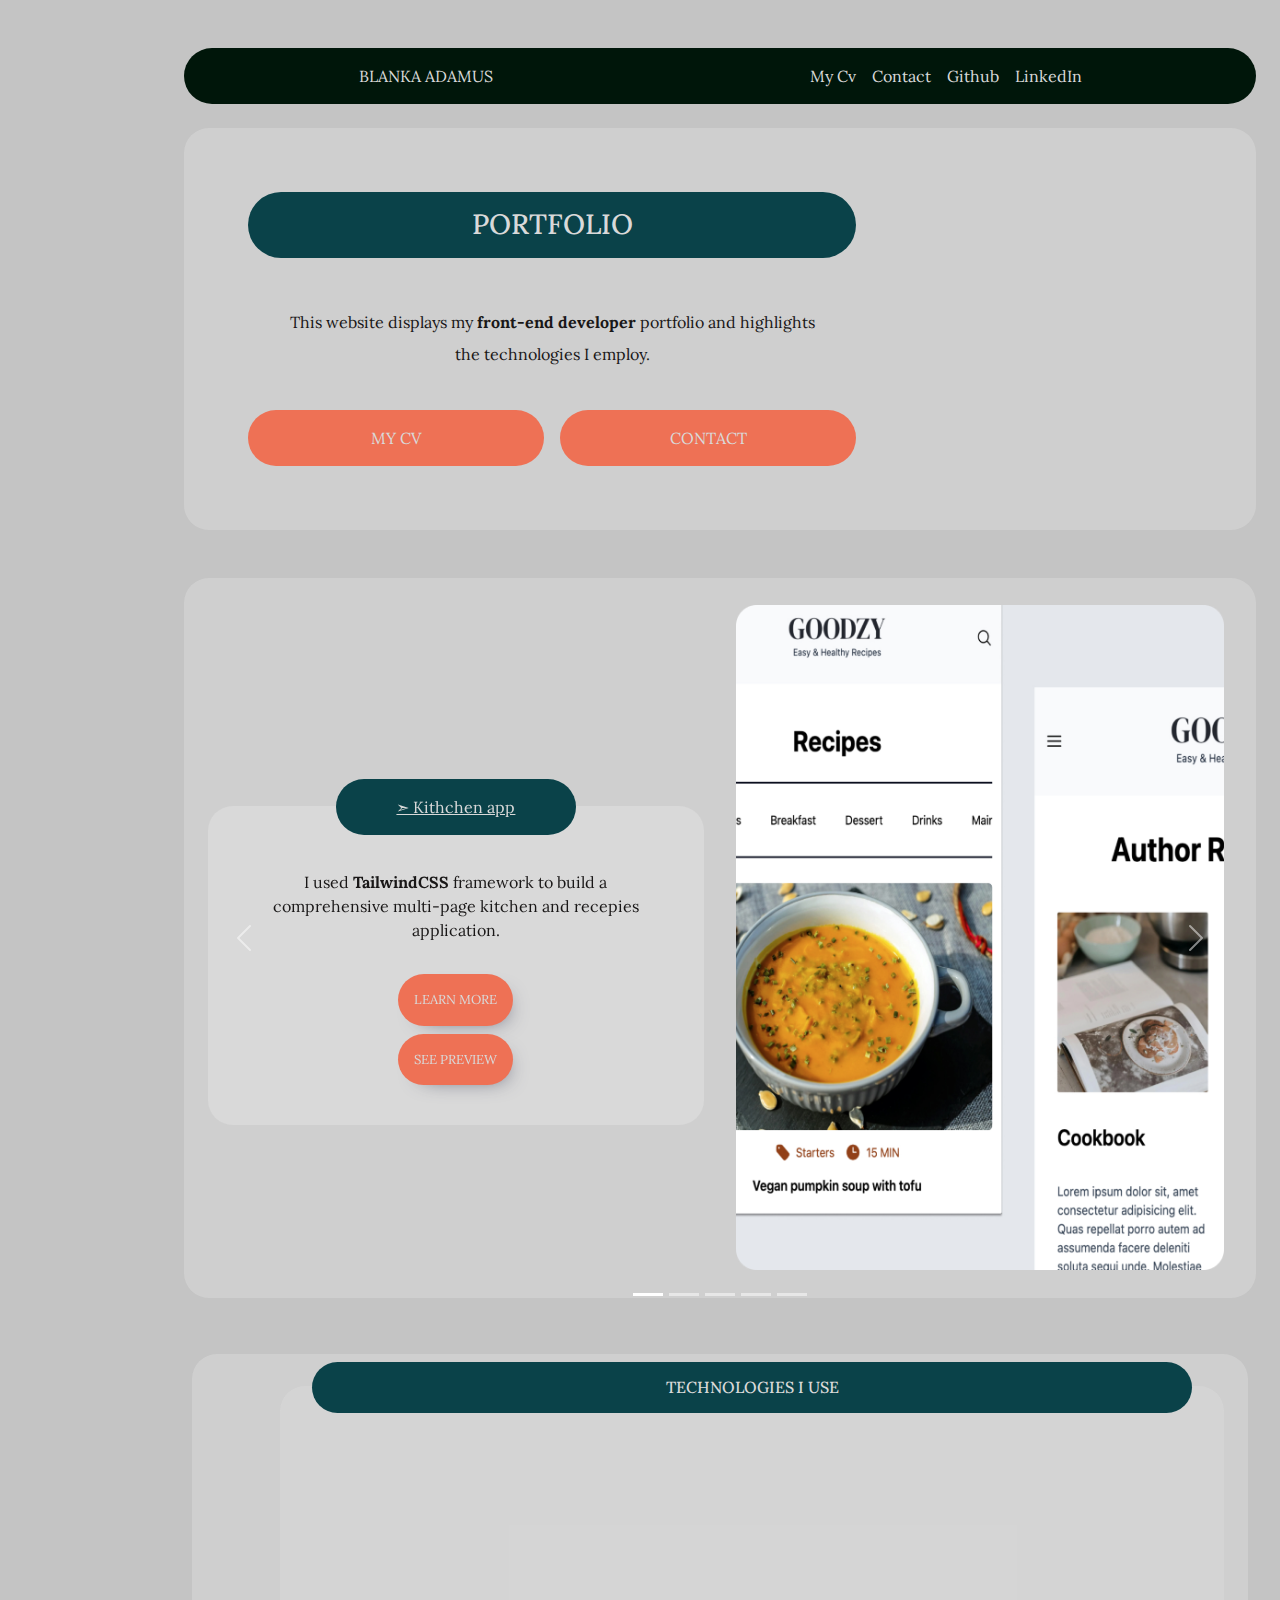
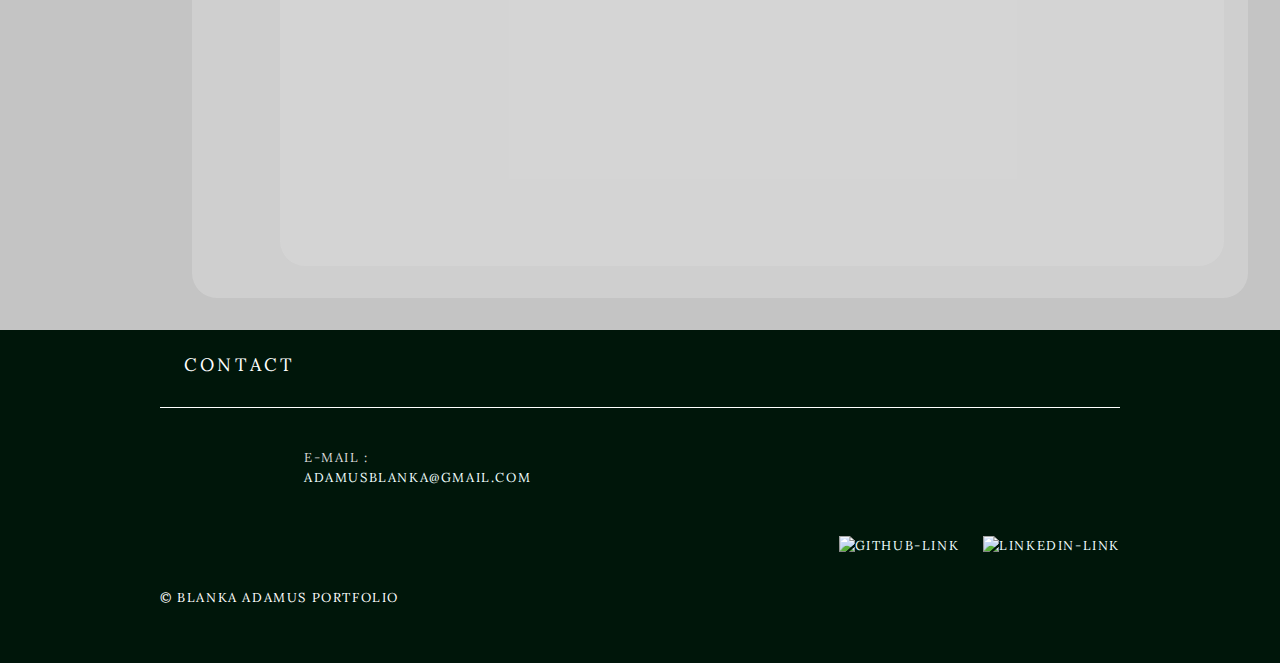
==== commit 8708e817: "responsive minor changes" ====
--- a/index.html
+++ b/index.html
@@ -160,7 +160,7 @@
                         </div>
                     </div>
                     <div class="project-pic">
-                        <img src="ressources/godzy-img-2.png" class="d-block w-100" alt="...">
+                        <img src="ressources/godzy-img-2.png" class="project-img d-block w-100" alt="...">
                     </div>
                 </div>
             </div>
--- a/style.css
+++ b/style.css
@@ -26,7 +26,7 @@
     color: var(--main-black-color);
 }
 
-@media (width >= 768px) {
+@media (width >= 1024px) {
     .main-body-wrapper {
         padding-left: 5rem;
         padding-right: 5rem;
@@ -37,8 +37,12 @@
     .main-body-wrapper {
         padding-left: 10rem;
         padding-right: 10rem;
-    }
-}
+        width: 90rem; 
+        display: block;
+        margin-left: auto;
+        margin-right: auto;
+    }
+}    
 
 /* regrouper tous les elemets repete comme liens paragraph etc */
 @media (width >= 768px) {
@@ -408,6 +412,7 @@
 
     & .home-btn-container {
         width: 3rem;
+        height: 2rem;
         display: flex;
         justify-content: center;
         align-items: center;
@@ -433,6 +438,14 @@
         justify-content: space-between;
         margin-left: 1rem;
         margin-right: 1rem;
+    }
+
+    & .menu-container {
+        width: 3rem;
+        height: 2rem;
+        display: flex;
+        justify-content: center;
+        align-items: center;
     }
 
     & .social-links {
@@ -478,16 +491,24 @@
         border-radius: 25px;
 
         & .IdPhoto {
+            display: flex;
+            justify-content: center;
+            width: 100%;
 
             & .idphoto-img {
                 width: 14rem;
             }
+        }
+
+        & .presentation {
+            display: flex;
+            justify-content: center;
+            width: 100%;
         }
 
         & .name {
             color: var(--white-for-text);
             text-transform: uppercase;
-            text-align: center;
         }
 
         & .about-me {
@@ -500,21 +521,17 @@
         .hero-wrapper {
             display: flex;
             flex-direction: column;
-            justify-content: start;
+            justify-content: center;
             align-items: center;
             gap: 2rem;
             margin-bottom: 2.5rem;
         }
     }
 
-    @media (width >= 640px) and (width <= 1024px) {
+    @media (width >= 640px) and (width < 1024px) {
         .hero-wrapper {
             display: flex;
             flex-direction: column;
-            justify-content: flex-start;
-            align-items: flex-start;
-            align-self: flex-start;
-            justify-self: flex-start;
         }
     }
 
@@ -524,7 +541,6 @@
         justify-content: flex-end;
         align-items: center;
         align-self: flex-end;
-        flex-shrink: 0;
         /* padding-bottom: 2rem; */
 
         & .separation-line {
@@ -563,6 +579,174 @@
     padding-left: 2.5rem;
     margin-left: 1rem;
     margin-right: 1rem;
+}
+
+.carousel-wrapper {
+    height: 60rem;
+}
+
+@media (width >= 768px) {
+    .carousel-wrapper {
+        height: 45rem;
+    }
+}
+
+@media (width < 768px) {
+    .carousel-wrapper {
+        height: 53rem;
+    }
+}
+
+@media (width <= 375px) {
+    .carousel-wrapper {
+        height: 50rem;
+    }
+}  
+
+@media (width >= 1125px) {
+    .carousel-wrapper {
+        height: 48rem;
+    }
+}
+
+.projects-carousel {
+    padding: 1.5rem;
+    height: 100%;
+
+    & .project-item {
+        display: flex;
+        flex-direction: column;
+        align-items: center;
+        justify-content: flex-start;
+        gap: 1.5rem;
+        background-color: var(--section-bg-color);
+        padding: 0.5rem;
+        border-radius: 25px;
+        width: 100%;
+        height: 45rem;
+        flex: 0 0 auto;
+        position: relative;
+
+        & .project-pic {
+            width: 100%;
+            padding: 0.5rem;
+        }
+    }
+
+    & .project-description {
+        display: flex;
+        flex-direction: column;
+        justify-content: center;
+        align-items: center;
+        width: 100%;
+    }
+
+    & .project-link {
+        text-decoration: underline; 
+        display: inline-block;
+        position: relative;
+        background-color: var(--green-color);
+        width: 15rem;
+        padding: 1rem;
+        border-radius: 50px;
+        color: var(--white-for-text);
+        top: 1.8rem;
+        text-align: center;
+    }
+
+    & .project-link:hover {
+        background-color: var(--orange-color);
+        transform: scale(1.1);
+        transition: 0.8s ease;
+    }
+
+    & .project-text {
+        background-color: var(--white-bg-color);
+        padding: 1.5rem;
+        border-radius: 25px;
+        text-align: center;
+        display: flex;
+        flex-direction: column;
+        gap: 1rem;
+
+        & .p-text {
+            padding-top: 1.5rem;
+        }
+
+        & .btn-project {
+            display: flex;
+            align-items: center;
+            justify-content: center;
+            gap: 0.5rem;
+        }
+    }
+
+    & .project-click {
+        background-color: var(--orange-color);
+        text-decoration: none;
+        color: var(--white-for-text);
+        padding: 0.8rem;
+        border-radius: 50px;
+        font-size: xx-small;
+        text-transform: uppercase;
+        box-shadow: 8px 8px 21px -15px rgba(66, 68, 90, 1);
+    }
+
+    & .project-click:hover {
+        background-color: var(--green-color);
+        color: var(--white-bg-color);
+        transform: scale(1.1);
+        transition: 0.8s ease;
+    }
+
+    @media (width >= 768px) {
+        & .project-item {
+            display: flex;
+            flex-direction: row;
+            padding: 1.5rem;
+            height: 38rem;
+        }
+
+        & .project-description {
+            height: 100%;
+        }
+
+        & .project-text {
+            height: auto;
+            padding: 2.5rem;
+        }
+
+        & .btn-project {
+            display: flex;
+            flex-direction: column;
+            align-items: center;
+            justify-content: center;
+            gap: 1rem;
+        }
+
+        & .project-click {
+            font-size: small;
+            padding: 1rem;
+        }
+    }
+
+    @media (width < 768px) {
+        & .project-item {
+            height: 51rem;
+        }
+    }
+
+    @media (width <= 375px) {
+        & .project-item {
+            height: 48rem;
+        }
+    } 
+    
+    @media (width >= 1125px) {
+        & .project-item {
+            height: 45rem;
+        }
+    }
 }
 
 .projects-bullets {
@@ -913,6 +1097,8 @@
         grid-template-rows: 1fr 1fr 1fr;
         grid-template-columns: 1fr 1fr 1fr;
         gap: 1.5rem;
+        justify-items: center;
+        justify-content: center;
 
         & .logo {
             width: 4rem;
@@ -1017,6 +1203,20 @@
             gap: 1rem;
         }
     }
+
+    @media (width >= 1024px) {
+        & .skills-img {
+            width: 10rem;
+        }
+
+        & .subtitle {
+            
+            & p > button {
+                text-transform: uppercase;
+                font-size: medium;
+            }
+        }
+  }
 }
 
 #educationSpecialisation {
@@ -1077,6 +1277,20 @@
             }
         }
     }
+
+    @media (width >= 1024px) {
+        & .education-img {
+            width: 12rem;
+        }
+
+        & .subtitle {
+            
+            & p > button {
+                text-transform: uppercase;
+                font-size: medium;
+            }
+        }
+  }
 }
 
 #workBackground {
@@ -1148,6 +1362,20 @@
             }
         }
     }
+
+    @media (width >= 1024px) {
+        & .work-img {
+            width: 12rem;
+        }
+
+        & .subtitle {
+            
+            & p > button {
+                text-transform: uppercase;
+                font-size: medium;
+            }
+        }
+  }
 }
 
 #languages {
@@ -1197,6 +1425,20 @@
             }
         }
     }
+
+    @media (width >= 1024px) {
+        & .languages-img {
+            width: 12rem;
+        }
+
+        & .subtitle {
+            
+            & p > button {
+                text-transform: uppercase;
+                font-size: medium;
+            }
+        }
+  }
 }
 
 #interests {
@@ -1250,6 +1492,20 @@
             }
         }
     }
+
+    @media (width >= 1024px) {
+        & .hobby-img {
+            width: 9rem;
+        }
+
+        & .subtitle {
+            
+            & p > button {
+                text-transform: uppercase;
+                font-size: medium;
+            }
+        }
+  }
 }
 
 .subtitles {
@@ -1269,6 +1525,8 @@
     background-color: var(--dark-green);
     width: 100%;
     color: white;
+    padding: 0;
+    margin: 0;
 
     & .footer-content {
         padding: 0 2.5rem 2.5rem;
@@ -1439,6 +1697,12 @@
     gap: 1.5rem;
     padding: 1.5rem;
     text-align: center;
+
+    & .persona-tech-section {
+        display: flex;
+        flex-direction: column;
+        gap: 1.5rem;
+    }
 }
 
 .persona-illustration {
@@ -1455,6 +1719,14 @@
         padding: 2rem;
         justify-items: center;
         justify-content: center;
+        width: 100%;
+
+        & .project-presentation {
+            display: flex;
+            flex-direction: column;
+            justify-content: center;
+            gap: 1.5rem;
+        }
 
         & .small-text {
             line-height: 140%;
@@ -1489,6 +1761,17 @@
             transition: 0.8s ease;
         }
 
+        & .project-img {
+            display: flex;
+            justify-content: center;
+            justify-items: center;
+            width: 100%;
+
+            & .project-pic {
+                width: 100%;
+            }
+        }
+
         & .tech-icons {
             display: flex;
             gap: 2rem;
@@ -1501,3 +1784,41 @@
             width: 3rem;
         }
 }
+
+@media (width >= 768px) {
+    .objectives {
+        flex-direction: row;
+
+        & .project-presentation {
+            width: 100%;
+            padding: 1.5rem;
+        }
+    }
+
+    .project-details-text {
+        
+        & .persona-tech-section {
+            display: flex;
+            flex-direction: row;
+            gap: 1.5rem;
+        }
+    }
+
+    .inspiration {
+        flex-direction: row-reverse;
+
+        & .project-presentation {
+            width: 100%;
+            padding: 1.5rem;
+        }
+    }
+
+    .project-links {
+        flex-direction: row;
+        gap: 3rem;
+
+        & .green-button {
+            width: 100%;
+        }
+    }
+}
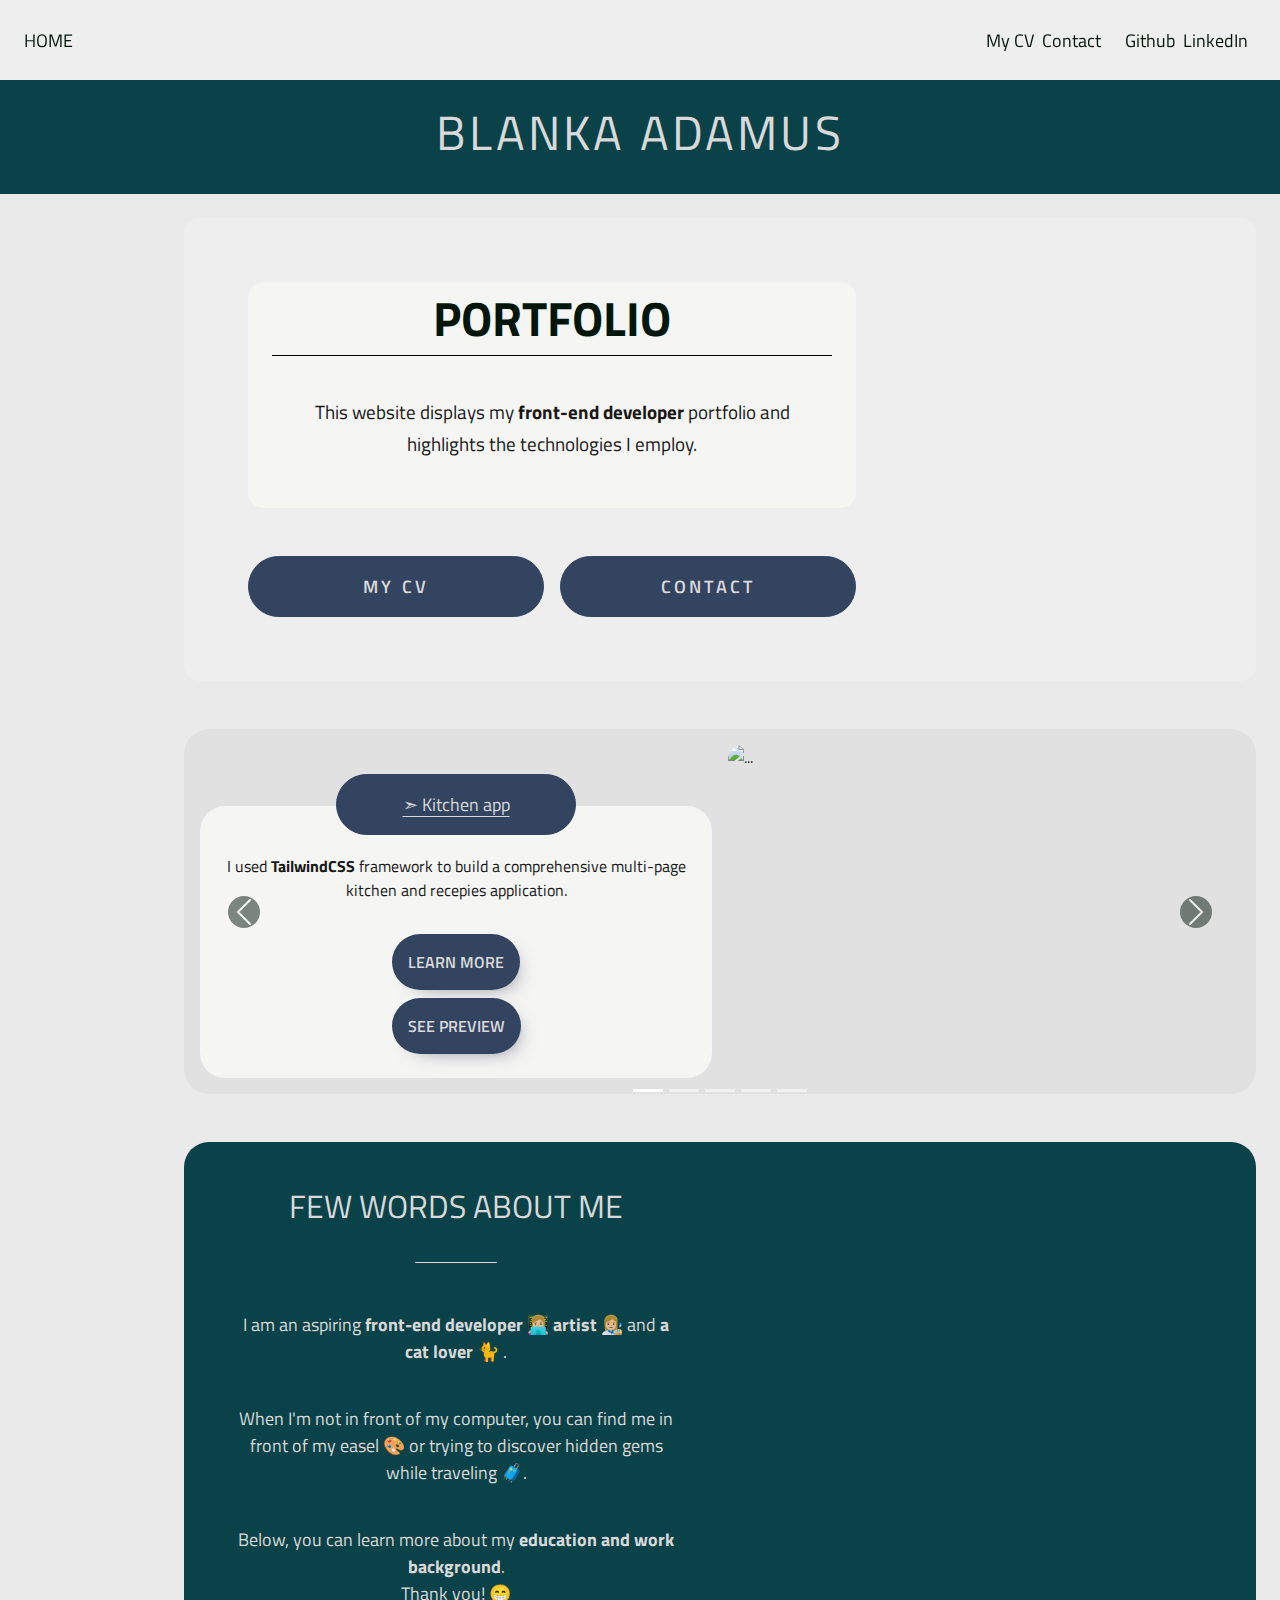
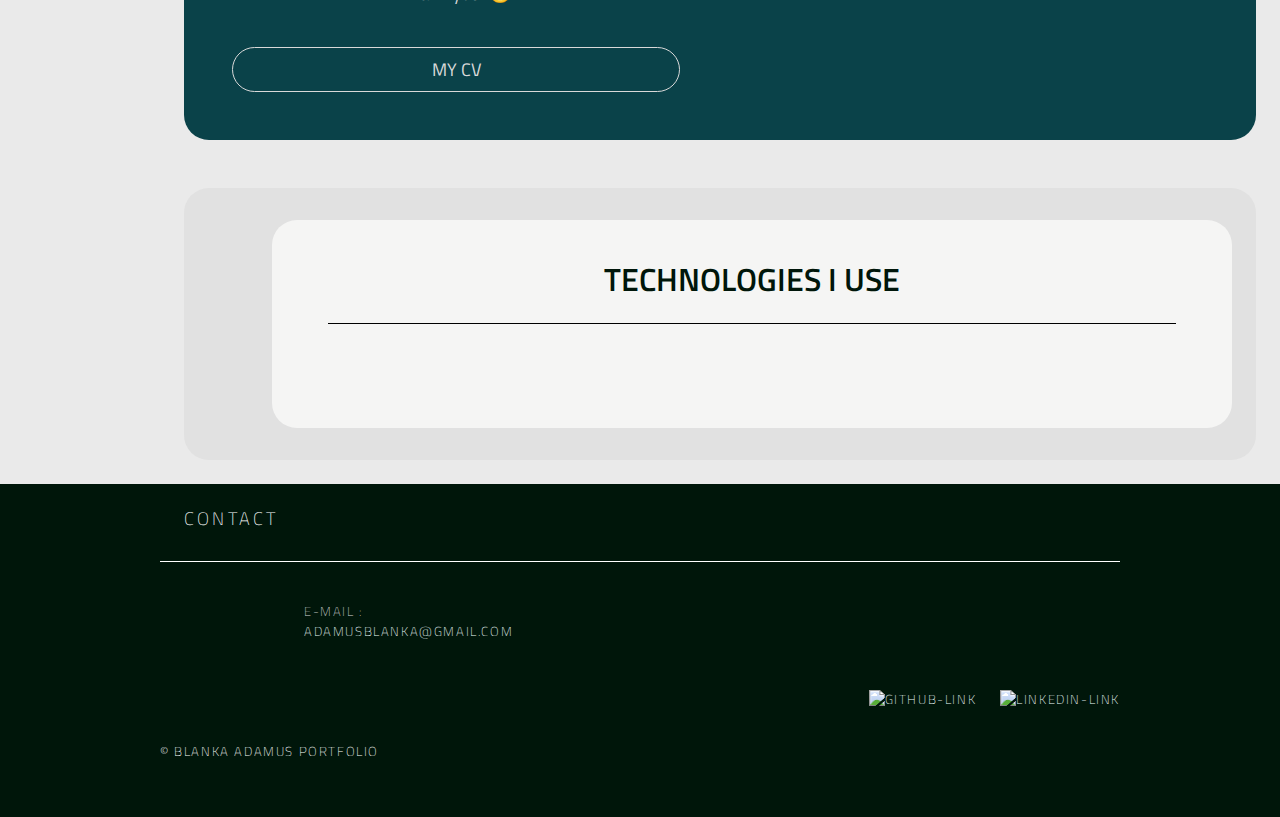
==== commit 0f2d555d: "navbar" ====
--- a/index.html
+++ b/index.html
@@ -5,17 +5,39 @@
     <meta name="viewport" content="width=device-width, initial-scale=1.0">
     <style>
         @import url('https://fonts.googleapis.com/css2?family=Lora:ital,wght@0,400..700;1,400..700&display=swap');
+        <style>
+        @import url('https://fonts.googleapis.com/css2?family=Titillium+Web:ital,wght@0,200;0,300;0,400;0,600;0,700;0,900;1,200;1,300;1,400;1,600;1,700&display=swap');
     </style>
+    </style>
+    <link rel="preconnect" href="https://fonts.googleapis.com">
+    <link rel="preconnect" href="https://fonts.gstatic.com" crossorigin>
+    <link href="https://fonts.googleapis.com/css2?family=Titillium+Web:ital,wght@0,200;0,300;0,400;0,600;0,700;0,900;1,200;1,300;1,400;1,600;1,700&display=swap" rel="stylesheet">
     <link href="https://cdn.jsdelivr.net/npm/bootstrap@5.3.3/dist/css/bootstrap.min.css" rel="stylesheet" integrity="sha384-QWTKZyjpPEjISv5WaRU9OFeRpok6YctnYmDr5pNlyT2bRjXh0JMhjY6hW+ALEwIH" crossorigin="anonymous">
     <link rel="stylesheet" href="style.css">
     <title>Blanka Adamus - font-end developer</title>
 </head>
 <body>
-    <div class="main-body-wrapper">
-    <header>
-        <div>
+    <header class="sticky-header">
+        <div class="navbar">
+            <div class="home-btn-container">
+                <a class="home-btn" href="index.html">
+                    home
+                </a>
+            </div>
+            <div class="menu-container">
+                <nav id="menu-visible" class="social-links">
+                    <a class="social" href="about.html" target="_blank">my CV</a>
+                    <a class="social menu-item nav-link" href="#item-3">contact</a>
+                    <a href="https://github.com/Blanckette" target="_blank"><img class="social small" src="ressources/github-green.png" alt="github-link"></a>
+                    <a href="https://www.linkedin.com/in/blanka-adamus-200276b8/?locale=en_US" target="_blank"><img class="social small" src="ressources/linkedin-green.png" alt="linkedin-link"></a>
+                    <a class="social large" href="https://github.com/Blanckette" target="_blank">Github</a>
+                    <a class="social large" href="https://www.linkedin.com/in/blanka-adamus-200276b8/?locale=en_US" target="_blank">LinkedIn</a>
+                </nav>
+            </div>
+        </div>
+        <!-- <div>
             <nav id="menu" class="social-links navbar">
-                <a class="social" href="about.html" target="_blank">my cv</a>
+                <a class="social" href="about.html">my cv</a>
                 <a class="social menu-item nav-link" href="#item-3">contact</a>
                 <a class="social" href="https://github.com/Blanckette" target="_blank">Github</a>
                 <a class="social" href="https://www.linkedin.com/in/blanka-adamus-200276b8/?locale=en_US" target="_blank">LinkedIn</a>
@@ -23,41 +45,48 @@
         </div>
         <div class="top-menu">
             <div>
-                <p class="my-name">Blanka Adamus</p>
+                <p class="my-name titillium-web-semibold">Blanka Adamus</p>
             </div>
             <div class="photoId-wrapper">
                 <img class="photoId" src="ressources/photoId-round.png" alt="">
             </div>
             <div class="nav-large">
-                <a class="social" href="about.html" target="_blank">my cv</a>
+                <a class="social" href="about.html">my cv</a>
                 <a class="social menu-item nav-link" href="#item-3">contact</a>
                 <a class="social" href="https://github.com/Blanckette" target="_blank">Github</a>
                 <a class="social" href="https://www.linkedin.com/in/blanka-adamus-200276b8/?locale=en_US" target="_blank">LinkedIn</a>
             </div>
-        </div>
+        </div> -->
         <!-- <div class="hero-wrapper">
             <nav id="menu" class="navbar">
                 <a class="menu-item" href="./about.html"><span>About / CV</span></a>
                 <a class="menu-item nav-link" href="#item-3">Contact</a>
             </nav>
         </div> -->
+    </header>
+    <div class="title-main">
+        <h2 class="large">Blanka Adamus</h2>
+    </div>
+    <div class="main-body-wrapper">
+    <section class="portfolio-section">
         <div class="porfolio-presentation">
             <div class="illustration-wrapper">
                 <img class="portfolio-illusration" src="ressources/Portfolio-illustrationSmall.png" alt="">
                 <img class="portfolio-illusration-xl" src="ressources/portfolio-illustration-xl.png" alt="">
             </div>
             <div class="portfolio-xl">
-                <h3 class="portfolio-xl-title">Portfolio</h3>
-                <p class="portfolio-text">This website displays my <strong>front-end developer</strong> portfolio and highlights the technologies I employ.</p>
+                <div class="portfolio-text-section">
+                    <h3 class="portfolio-xl-title titillium-web-bold">Portfolio</h3>
+                    <div class="separation-line"></div>
+                    <p class="portfolio-text">This website displays my <strong>front-end developer</strong> portfolio and highlights the technologies I employ.</p>
+                </div>
                 <div class="button-wrapper">
-                    <button class="green-button" type="button"><a class="white-text" href="about.html">My cv</a></button>
-                    <button class="green-button" type="button"><a class="white-text menu-item nav-link" href="#item-3" >Contact</a></button>
-                </div>
-            </div>
-            <!-- <button class="green-button" type="button"><a class="white-text" href="about.html">My cv</a></button>
-            <button class="green-button" type="button"><a class="white-text" href="">Contact</a></button> -->
-        </div>
-    </header>
+                    <a class="green-button" href="about.html">My cv</a>
+                    <a class="green-button menu-item nav-link" href="#item-3" >Contact</a>
+                </div>
+            </div>
+        </div>
+    </section>
     <!-- <section class="projetcs-carousel">
         <div data-bs-spy="scroll" data-bs-target="#list-example" data-bs-offset="0" class="carousel-container scrollspy-example" tabindex="0">
             <div id="list-item-1" class="project-carousel-item sepia-image">
@@ -148,7 +177,7 @@
             <div class="carousel-item active">
                 <div class="project-item">
                     <div class="project-description">
-                        <a class="project-link" href="https://blanckette.github.io/kitchenApp/" target="_blank">➣ Kithchen app</a>
+                        <a class="project-link" href="https://blanckette.github.io/kitchenApp/" target="_blank">➣ Kitchen app</a>
                         <div class="project-text">
                             <p class="p-text">
                                 I used <strong> TailwindCSS </strong> framework to build a comprehensive multi-page kitchen and recepies application.
@@ -160,7 +189,7 @@
                         </div>
                     </div>
                     <div class="project-pic">
-                        <img src="ressources/godzy-img-2.png" class="project-img d-block w-100" alt="...">
+                        <img src="ressources/kitchen-app-second.png" class="project-img d-block w-100" alt="...">
                     </div>
                 </div>
             </div>
@@ -179,7 +208,7 @@
                     </div>
                 </div>
                 <div class="project-pic">
-                    <img src="ressources/Dribble-projectPic.png" class="d-block w-100" alt="...">
+                    <img src="ressources/dribble-img-main.png" class="project-img d-block w-100" alt="...">
                 </div>
             </div>
           </div>
@@ -198,7 +227,7 @@
                     </div>
                 </div>
                 <div class="project-pic">
-                    <img src="ressources/supportninja-projectPic.png" class="d-block w-100" alt="...">
+                    <img src="ressources/freelance-main.png" class="project-img d-block w-100" alt="...">
                 </div>
             </div>
           </div>
@@ -217,11 +246,12 @@
                     </div>
                 </div>
                 <div class="project-pic">
-                    <img src="ressources/Coffee-projectPic.png" class="d-block w-100" alt="...">
+                    <img src="ressources/coffee-second.png" class="project-img d-block w-100" alt="...">
                 </div>
             </div>
           </div>
-          <div class="carousel-item">
+          <!--ADD LATER shopify online shop -->
+          <!-- <div class="carousel-item">
             <div class="project-item">
                 <div class="project-description">
                     <a class="project-link" href="https://blanckette.github.io/Coffee/" target="_blank">➣ Shopify online shop</a>
@@ -230,27 +260,51 @@
                             I used <strong>Shopify</strong> application to create my artist portfolio and online art shop.
                         </p>
                         <div class="btn-project">
-                            <a class="project-click" href="coffee-shop.html">learn more</a>
+                            <a class="project-click" href="shopify-online-gallery.html">learn more</a>
                             <a class="project-click" href="https://blanckette.github.io/Coffee/" target="_blank">see preview</a>
                         </div>
                     </div>
                 </div>
                 <div class="project-pic">
-                    <img src="ressources/Coffee-projectPic.png" class="d-block w-100" alt="...">
-                </div>
-            </div>
-          </div>
+                    <img src="ressources/art-gallery-pic.png" class="project-img d-block w-100" alt="...">
+                </div>
+            </div>
+          </div> -->
         </div>
         <button class="carousel-control-prev" type="button" data-bs-target="#carouselExampleControls" data-bs-slide="prev">
-          <span class="carousel-control-prev-icon" aria-hidden="true"></span>
+          <span class="carousel-btn carousel-control-prev-icon" aria-hidden="true"></span>
           <span class="visually-hidden">Previous</span>
         </button>
         <button class="carousel-control-next" type="button" data-bs-target="#carouselExampleControls" data-bs-slide="next">
-          <span class="carousel-control-next-icon" aria-hidden="true"></span>
+          <span class="carousel-btn carousel-control-next-icon" aria-hidden="true"></span>
           <span class="visually-hidden">Next</span>
         </button>
     </div>
     </div>
+    <section class="presentation-section">
+        <div class="hero-wrapper">
+            <div class="IdPhoto">
+                <img class="idphoto-img" src="./ressources/photo-id-orange-blob.png" alt="">
+            </div>
+            <div class="presentation">
+                <p class="name">few words about me</p>
+                <div class="separation-line"></div>
+                <br>
+                <div class="about-me">
+                    <p>
+                        I am an aspiring <strong>front-end developer 👩🏼‍💻</strong> <strong>artist 👩🏼‍🎨</strong> and <strong>a cat lover 🐈 </strong>.
+                    </p>
+                    <p>
+                        When I'm not in front of my computer, you can find me in front of my easel 🎨 or trying to discover hidden gems while traveling 🧳.
+                    </p>
+                    <p>
+                        Below, you can learn more about my <strong>education and work background</strong>. <br> Thank you! 😁
+                    </p>
+                    <a class="border-btn" href="about.html">My CV</a>
+                </div>
+            </div>
+        </div>
+    </section>
     <section class="technologies-section">
         <div class="technologies">
             <div class="tech-illustration">
@@ -258,6 +312,7 @@
             </div>
             <div class="technologies-wrapper">
                 <h3 class="tech-title">technologies i use</h3>
+                <div class="separation-line"></div>
                 <div class="tech-icons">
                     <img class="logo" src="ressources/html.png" alt="">
                     <img class="logo" src="ressources/css-3.png" alt="">
--- a/style.css
+++ b/style.css
@@ -6,6 +6,8 @@
 
 :root {
     --main-bg-color: rgba(233, 227, 221, 1);
+    --main-gradient-bg: linear-gradient(90deg, #324460 4.28%, #45636E 28.34%, #46646E 49.4%, #537978 66.32%, #639383 79.48%);
+    --main-bg-color-test: rgb(245,245,244);
     --section-bg-color: rgba(217, 217, 217, 0.55);
     --main-black-color: rgba(25, 23, 23, 1);
     --green-color: rgba(10, 66, 73, 1);
@@ -13,16 +15,89 @@
     --white-for-text: rgba(217, 217, 217, 1);
     --white-bg-color: rgba(217, 217, 217, 1);
     --orange-color: rgba(238, 113, 85, 1);
+    --flashy-green: rgba(100, 252, 217, 1);
+    --clear-blue: rgba(97, 141, 168, 1);
+    --darker-blue: rgba(50, 68, 96, 1);
+    --semi-transparent-bg: rgba(245, 245, 245, 0.37);
 } 
 
+/* font */
+
+.titillium-web-extralight {
+    font-family: "Titillium Web", sans-serif;
+    font-weight: 200;
+    font-style: normal;
+  }
+  
+  .titillium-web-light {
+    font-family: "Titillium Web", sans-serif;
+    font-weight: 300;
+    font-style: normal;
+  }
+  
+  .titillium-web-regular {
+    font-family: "Titillium Web", sans-serif;
+    font-weight: 400;
+    font-style: normal;
+  }
+  
+  .titillium-web-semibold {
+    font-family: "Titillium Web", sans-serif;
+    font-weight: 600;
+    font-style: normal;
+  }
+  
+  .titillium-web-bold {
+    font-family: "Titillium Web", sans-serif;
+    font-weight: 700;
+    font-style: normal;
+  }
+  
+  .titillium-web-black {
+    font-family: "Titillium Web", sans-serif;
+    font-weight: 900;
+    font-style: normal;
+  }
+  
+  .titillium-web-extralight-italic {
+    font-family: "Titillium Web", sans-serif;
+    font-weight: 200;
+    font-style: italic;
+  }
+  
+  .titillium-web-light-italic {
+    font-family: "Titillium Web", sans-serif;
+    font-weight: 300;
+    font-style: italic;
+  }
+  
+  .titillium-web-regular-italic {
+    font-family: "Titillium Web", sans-serif;
+    font-weight: 400;
+    font-style: italic;
+  }
+  
+  .titillium-web-semibold-italic {
+    font-family: "Titillium Web", sans-serif;
+    font-weight: 600;
+    font-style: italic;
+  }
+  
+  .titillium-web-bold-italic {
+    font-family: "Titillium Web", sans-serif;
+    font-weight: 700;
+    font-style: italic;
+  }  
+
 body {
-    background-color: rgba(196, 196, 196, 1);
+    background-color: var(--section-bg-color);
+    /* background: var(--main-gradient-bg); */
     width: 100%;
     height: 100%;
     box-sizing: border-box;
     padding: 0;
     margin: 0;
-    font-family: Lora;
+    font-family: Titillium Web;
     color: var(--main-black-color);
 }
 
@@ -49,6 +124,14 @@
     #menu {
         display: none;
     }
+}
+
+.sticky-header {
+    position: sticky;
+    top: 0;
+    width: 100%;
+    background: var(--semi-transparent-bg);
+    z-index: 2;
 }
 
 .top-menu {
@@ -66,6 +149,7 @@
     & .my-name {
         text-transform: uppercase;
         margin-bottom: 0;
+        font-size: large;
     }
 
     & .photoId-wrapper {
@@ -83,6 +167,7 @@
         & .nav-large {
             display: flex;
             gap: 1rem;
+            font-size: x-large;
         }
 
         & .top-menu {
@@ -90,15 +175,20 @@
             align-items: baseline;
             justify-content: center;
             align-items: baseline;
+
+            & .my-name {
+                font-size: xx-large;
+            }
         }
 
         & .social {
             text-decoration: none;
-            color: var(--white-for-text);
+            color: var(--dark-green);
             text-transform: capitalize;
             display: inline-block;
             position: relative;
             white-space: nowrap;
+            font-size: large;
         }
 
         & .social::after {
@@ -109,7 +199,7 @@
             height: 2px;
             bottom: 0;
             left: 0;
-            background-color: var(--white-for-text);
+            background-color: var(--dark-green);
             transform-origin: bottom right;
             transition: transform 0.25s ease-out;
         }
@@ -183,9 +273,8 @@
     }
 
     & .home-btn {
-        border-style: none;
         text-transform: uppercase;
-        background-color: transparent;
+        background-color: var(--darker-blue);
         font-weight: lighter;
         color: #000;
 
@@ -236,14 +325,21 @@
 
 }
 
-header {
-    width: 100%;
+
+    /* #main-page {
+        display: flex;
+        justify-content: space-between;
+        margin-left: 1rem;
+        margin-right: 1rem;
+        font-size: large;
+    } */
+    /* width: 100%; */
     /* height: 30rem; */
-    box-sizing: border-box;
+    /* box-sizing: border-box;
     display: flex;
     flex-direction: column;
     justify-content: space-between;
-    padding: 1.5rem;
+    padding: 1.5rem; */
 
     /* & #menu {
         display: grid;
@@ -282,14 +378,17 @@
         } */ 
     /* } */
 
+    .portfolio-section {
+        padding: 1.5rem;
+    }
+
     .porfolio-presentation {
-        background-color: var(--section-bg-color);
-        /* height: 40rem; */
-        border-radius: 25px;
+        background: var(--semi-transparent-bg);
+        border-radius: 15px;
         display: flex;
         flex-direction: column;
         gap: 1rem;
-        padding: 2rem;
+        padding: 1rem;
         justify-items: center;
         justify-content: center;
 
@@ -343,35 +442,66 @@
                 flex-direction: column;
                 justify-content: center;
                 align-items: center;
+                gap: 1rem;
                 padding: 2rem;
 
+                & .portfolio-text-section {
+                    background: var(--main-bg-color-test);
+                    border-radius: 15px;
+                    padding: 0.5rem;
+                }               
+
                 & .portfolio-xl-title {
-                    background-color: var(--green-color);
-                    padding: 1rem;
-                    width: 100%;
+                    font-size: xxx-large;
                     text-align: center;
-                    border-radius: 50px;
-                    color: var(--white-for-text);
                     text-transform: uppercase;
+                    color: var(--dark-green);
                 }
 
                 & .portfolio-text {
                     padding: 1rem;
                     margin-left: 1rem;
                     margin-right: 1rem;
+                    font-size: larger;
                 }
             }
 
             & .button-wrapper {
                 flex-direction: row;
                 width: 100%;
+                padding: 1rem;
+                gap: 1rem;
 
                 & .green-button {
                     width: 100%;
-                    background-color: var(--orange-color);
+                    background-color: var(--darker-blue);
+                    font-size: large;
+                    font-weight: 600;
+                    text-decoration: none;
+                    color: var(--white-for-text);
+                    text-transform: uppercase;
+                    text-align: center;
+                    border-style: solid;
+                    border-width: 1px;
+                    border-color: var(--darker-blue);
+                    letter-spacing: 0.2rem;
                 }
-            }
-        }
+
+                .green-button:hover {
+                    color: var(--darker-blue);
+                    background-color: var(--white-for-text);
+                    transform: scale(0.95);
+                    transition: 0.4s ease;
+                }
+            }
+        }
+    }
+
+    .portfolio-text-section {
+        background-color: var(--main-bg-color-test);
+        padding: 1rem;
+        margin: 1rem;
+        border-radius: 15px;
     }
 
     .button-wrapper {
@@ -381,10 +511,14 @@
     }
 
     .green-button {
-        background: var(--green-color);
+        background: var(--darker-blue);
         padding: 1rem;
         border-radius: 50px;
         border: none;
+        color: var(--white-for-text);
+        text-decoration: none;
+        text-transform: uppercase;
+        text-align: center;
 
         & .white-text {
             text-decoration: none;
@@ -394,16 +528,10 @@
     }
 
     .green-button:hover {
-        background-color: var(--orange-color);
-        transform: scale(1.1);
-        transition: 0.8s ease;
-    }
-
-    @media (width <= 997px) {
-        #menu {
-            margin-top: 2rem;
-            margin-bottom: 2rem;
-        }
+        color: var(--darker-blue);
+        background-color: var(--white-for-text);
+        transform: scale(0.95);
+        transition: 0.4s ease;
     }
 
     & #photoId {
@@ -419,15 +547,18 @@
     }
 
     & .home-btn {
-        border-style: none;
         text-transform: uppercase;
         background-color: transparent;
-        font-weight: lighter;
+        font-weight: medium;
+        color: var(--dark-green);
+        text-decoration: none;
+        padding: 0.6rem;
+        border-radius: 5px;
     }
 
     & .home-btn:hover {
         background-color: var(--dark-green);
-        color: var(--main-bg-color);
+        color: var(--white-for-text);
         padding: 0.5rem;
         border-radius: 0.5rem;
         transition: all 0.5s ease;
@@ -435,28 +566,49 @@
 
     & .navbar {
         display: flex;
+        flex-direction: row;
         justify-content: space-between;
-        margin-left: 1rem;
-        margin-right: 1rem;
+        gap: 0.3rem;
+        align-items: flex-end;
+        padding: 1.5rem;
+        font-size: large;
+
+        @media (width > 425px) {
+            display: flex;
+            flex-direction: row;
+            justify-content: space-between;
+            align-items: center;
+        }
     }
 
     & .menu-container {
         width: 3rem;
         height: 2rem;
         display: flex;
-        justify-content: center;
+        justify-content: flex-end;
         align-items: center;
     }
 
     & .social-links {
         display: flex;
+        align-items: center;
         justify-content: flex-end;
-        gap: 1rem;
+        gap: 0.5rem;
+        background-color: transparent;
+        padding: 0.5rem;
+        border-radius: 5px;
+        flex-wrap: inherit;
+        width: auto;
+
+        & .small {
+            width: 2.5rem;
+            height: auto;
+        }
 
         & .social {
             text-decoration: none;
             text-transform: capitalize;
-            color: black;
+            color: var(--dark-green);
             display: inline-block;
             position: relative;
             white-space: nowrap;
@@ -470,7 +622,7 @@
             height: 2px;
             bottom: 0;
             left: 0;
-            background-color: black;
+            background-color: var(--dark-green);
             transform-origin: bottom right;
             transition: transform 0.25s ease-out;
         }
@@ -478,13 +630,26 @@
         & .social:hover::after {
             transform: scaleX(1);
             transform-origin: bottom left;
-        }   
+        }
+
+        & .large {
+            display: none;
+        }
+        
+        @media (width > 425px) {
+            & .large {
+                display: flex;
+            }
+            & .small {
+                display: none;
+            }
+        }
     }
 
     & .hero-wrapper {
         display: flex;
         flex-direction: row-reverse;
-        justify-content: space-between;
+        justify-content: center;
         width: 100%;
         padding: 1.5rem;
         background-color: var(--dark-green);
@@ -496,13 +661,21 @@
             width: 100%;
 
             & .idphoto-img {
-                width: 14rem;
+                width: auto;
+                height: 10rem;
+            }
+
+            @media (width > 425px) {
+                & .idphoto-img {
+                    width: auto;
+                    height: 16rem;
+                }
             }
         }
 
         & .presentation {
             display: flex;
-            justify-content: center;
+            justify-content: center;    
             width: 100%;
         }
 
@@ -512,6 +685,9 @@
         }
 
         & .about-me {
+            display: flex;
+            flex-direction: column;
+            gap: 1.5rem;
             color: var(--white-for-text);
             text-align: center;
         }
@@ -568,7 +744,6 @@
             margin-top: 2rem;
     }
     }
-}
 
 .separation-line {
     display: block;
@@ -579,57 +754,47 @@
     padding-left: 2.5rem;
     margin-left: 1rem;
     margin-right: 1rem;
-}
-
-.carousel-wrapper {
-    height: 60rem;
-}
-
-@media (width >= 768px) {
-    .carousel-wrapper {
-        height: 45rem;
-    }
-}
-
-@media (width < 768px) {
-    .carousel-wrapper {
-        height: 53rem;
-    }
-}
-
-@media (width <= 375px) {
-    .carousel-wrapper {
-        height: 50rem;
-    }
-}  
-
-@media (width >= 1125px) {
-    .carousel-wrapper {
-        height: 48rem;
-    }
+} 
+
+.carousel-btn {
+    background-color: var(--dark-green);
+    border-radius: 50px;
+    padding: 1rem;
+    z-index: 1;
 }
 
 .projects-carousel {
     padding: 1.5rem;
     height: 100%;
+    width: 100%;
 
     & .project-item {
-        display: flex;
-        flex-direction: column;
-        align-items: center;
-        justify-content: flex-start;
-        gap: 1.5rem;
+        display: grid;
+        grid-template-columns: auto;
+        grid-template-rows: 1fr 2fr;
+        gap: 1rem;
         background-color: var(--section-bg-color);
-        padding: 0.5rem;
+        padding: 1rem;
         border-radius: 25px;
         width: 100%;
-        height: 45rem;
-        flex: 0 0 auto;
+        height: 100%;
         position: relative;
 
         & .project-pic {
             width: 100%;
-            padding: 0.5rem;
+            height: 100%;
+            display: flex;
+            justify-content: center;
+            justify-items: center;
+            align-items: center;
+            align-content: center;
+
+            & .project-img {
+                object-fit: cover;
+                border-radius: 15px;
+                width: auto;
+                height: 100%;
+            }
         }
     }
 
@@ -645,24 +810,31 @@
         text-decoration: underline; 
         display: inline-block;
         position: relative;
-        background-color: var(--green-color);
+        background-color: var(--darker-blue);
         width: 15rem;
         padding: 1rem;
         border-radius: 50px;
+        border-width: 0.3px;
+        border-style: solid;
+        border-color: var(--darker-blue);
         color: var(--white-for-text);
         top: 1.8rem;
         text-align: center;
+        font-size: large;
+        text-underline-offset: 0.3rem;
     }
 
     & .project-link:hover {
-        background-color: var(--orange-color);
+        background-color: var(--white-for-text);
+        color: var(--darker-blue);
         transform: scale(1.1);
-        transition: 0.8s ease;
+        transition: 0.6s ease;
     }
 
     & .project-text {
-        background-color: var(--white-bg-color);
+        background-color: var(--main-bg-color-test);
         padding: 1.5rem;
+        width: 100%;
         border-radius: 25px;
         text-align: center;
         display: flex;
@@ -682,38 +854,29 @@
     }
 
     & .project-click {
-        background-color: var(--orange-color);
+        background-color: var(--darker-blue);
         text-decoration: none;
         color: var(--white-for-text);
         padding: 0.8rem;
         border-radius: 50px;
-        font-size: xx-small;
+        font-size: x-small;
         text-transform: uppercase;
         box-shadow: 8px 8px 21px -15px rgba(66, 68, 90, 1);
     }
 
     & .project-click:hover {
-        background-color: var(--green-color);
-        color: var(--white-bg-color);
-        transform: scale(1.1);
-        transition: 0.8s ease;
+        background-color: var(--white-for-text);
+        color: var(--darker-blue);
+        transform: scale(0.95);
+        transition: 0.6s ease;
     }
 
     @media (width >= 768px) {
         & .project-item {
-            display: flex;
-            flex-direction: row;
-            padding: 1.5rem;
-            height: 38rem;
-        }
-
-        & .project-description {
-            height: 100%;
-        }
-
-        & .project-text {
-            height: auto;
-            padding: 2.5rem;
+            display: grid;
+            grid-template-columns: 1fr 1fr;
+            grid-template-rows: auto;
+            gap: 1rem;
         }
 
         & .btn-project {
@@ -727,27 +890,86 @@
         & .project-click {
             font-size: small;
             padding: 1rem;
-        }
-    }
-
-    @media (width < 768px) {
+            font-size: medium;
+            font-weight: 600;
+        }
+    }
+
+    @media (width <= 425px) {
         & .project-item {
-            height: 51rem;
-        }
-    }
-
-    @media (width <= 375px) {
-        & .project-item {
-            height: 48rem;
-        }
-    } 
-    
-    @media (width >= 1125px) {
-        & .project-item {
-            height: 45rem;
-        }
-    }
-}
+            display: flex;
+            flex-direction: column;
+            align-self: stretch;
+            flex-grow: 2;
+            gap: 0.5rem;
+            height: 100%;
+            padding-top: 0.5rem;
+            padding-bottom: 0.5rem;
+            background-color: transparent;
+        }
+
+        & .project-description {
+            width: 100%;
+            height: 100%;
+            display: flex;
+            align-self: stretch;
+        }
+
+        & .project-pic {
+            width: 100%;
+            height: 100%;
+            display: flex;
+            align-self: stretch;
+
+            & .project-img {
+                object-fit: cover;
+                display: flex;
+                align-self: stretch;
+                border-radius: 25px;
+            }
+        }
+    }
+}
+
+@media (width <= 425px) {
+    .carousel-wrapper {
+        height: 100%;
+    }
+
+    .projects-carousel {
+        height: 55rem;
+    }
+}
+
+@media (width <= 367px) {
+    .projects-carousel {
+        height: 48rem;
+    }
+}
+
+/* @media (width >= 768px) {
+    .projects-carousel {
+        height: 38rem;
+    }
+}
+
+@media (width < 768px) {
+    .projects-carousel {
+        height: 78rem;
+    }
+}
+
+@media (width < 576px) {
+    .projects-carousel {
+        height: 65rem;
+    }
+}
+
+@media (width <= 425px) {
+    .projects-carousel {
+        height: 55rem;
+    }
+}   */
 
 .projects-bullets {
     display: flex;
@@ -768,7 +990,7 @@
     }
 }
 
-.projetcs-carousel {
+/* .projetcs-carousel {
     margin-top: 3rem;
     margin-bottom: 0.5rem;
     display: flex;
@@ -885,9 +1107,9 @@
             transform: scaleX(1);
             transform-origin: bottom;
         }         */
-    }
-
-    @media (width >= 768px) {
+    /* } */
+
+    /* @media (width >= 768px) {
         & .project-carousel-item {
             width: 22rem;
             gap: 0.5rem;
@@ -896,19 +1118,55 @@
         & .carousel-container {
             gap: 1rem;
         }
-    }
-}
-
-@media (width >= 768px) {
-    .projetcs-carousel {
-
-    }
-}
-
-/* .sepia-image:hover {
-    filter: sepia(20);
-    transition: 1s ease;
-} */
+    } */
+/* } */ 
+
+.presentation-section {
+    padding: 1.5rem;
+
+    & .hero-wrapper {
+        background-color: var(--green-color);
+        display: flex;
+        flex-direction: column;
+        justify-content: center;
+        align-items: center;
+
+        @media (width > 768px) {
+            flex-direction: row-reverse;
+            gap: 2rem;
+            align-items: center;
+        }
+
+        & .name {
+            font-size: xx-large;
+            font-weight: 400;
+            padding: 1rem;
+            text-align: center;
+        }
+
+        & .about-me {
+            font-size: large;
+            padding: 1.5rem;
+
+            & .border-btn {
+                border-style: solid;
+                border-color: var(--white-bg-color);
+                border-width: 0.1rem;
+                padding: 0.5rem;
+                border-radius: 50px;
+                text-decoration: none;
+                color: var(--white-for-text);
+                text-transform: uppercase;
+            }
+
+            & .border-btn:hover {
+                background-color: var(--white-bg-color);
+                color: var(--green-color);
+                transition: 0.5s ease-in-out;
+            }
+        }
+    }
+}
 
 h2 {
     text-transform: uppercase;
@@ -1058,14 +1316,14 @@
 }
 
 .technologies-wrapper {
-    background-color: var(--section-bg-color);
-    height: 30rem;
+    background-color: var(--main-bg-color-test);
+    height: 100%;
     border-radius: 25px;
     width: 100%;
     display: flex;
     flex-direction: column;
     gap: 1rem;
-    padding: 2rem;
+    padding: 2.5rem;
     position: relative;
     margin-top: 2rem;
     margin-bottom: 2rem;
@@ -1081,15 +1339,17 @@
     padding-right: 1.5rem;
 
     & .tech-title {
-        background-color: var(--green-color);
+        /* background-color: var(--green-color);
         padding: 1rem;
-        border-radius: 50px;
+        border-radius: 50px; */
         text-align: center;
-        font-size: medium;
-        color: var(--white-for-text);
+        font-size: large;
+        color: var(--dark-green);
         text-transform: uppercase;
         position: relative;
-        top: -3.5rem;
+        /* top: -3.5rem; */
+        font-size: xx-large;
+        font-weight: 600;
     }
 
     & .tech-icons {
@@ -1110,13 +1370,19 @@
     padding: 1.5rem;
     
     & .tech-illustration-image {
-        width: 12rem;
+        width: 13rem;
+    }
+
+    @media (width >= 768px) {
+        & .tech-illustration-image {
+            width: 18rem;
+        }
     }
 }
 
 @media (width >= 768px) {
     .technologies-section {
-        padding: 2rem;
+        padding: 1.5rem;
     }
 
     .technologies {
@@ -1525,8 +1791,6 @@
     background-color: var(--dark-green);
     width: 100%;
     color: white;
-    padding: 0;
-    margin: 0;
 
     & .footer-content {
         padding: 0 2.5rem 2.5rem;
@@ -1684,6 +1948,23 @@
     background-color: var(--green-color);
     color: var(--white-for-text);
     text-align: center;
+    font-weight: 400;
+    font-size: xx-large;
+}
+
+.title-main {
+    background-color: var(--green-color);
+    display: flex;
+    flex-direction: row;
+    justify-content: center;
+    align-items: center;
+
+    & .large {
+        text-align: center;
+        font-weight: 400;
+        font-size: xxx-large;
+        color: var(--white-for-text);
+    }
 }
 
 .medium {
@@ -1702,6 +1983,10 @@
         display: flex;
         flex-direction: column;
         gap: 1.5rem;
+
+        & .medium {
+            font-size: x-large;
+        }
     }
 }
 
@@ -1726,10 +2011,32 @@
             flex-direction: column;
             justify-content: center;
             gap: 1.5rem;
+            background-color: var(--main-bg-color-test);
+            border-radius: 15px;
+            padding: 1.5rem;
+
+            & .medium {
+                font-size: xx-large;
+            }
+        }
+
+        & .project-pic {
+            border-radius: 15px;
+        }
+
+        .list-items {
+            background-color: var(--main-bg-color-test);
+            border-radius: 15px;
+            padding: 1.5rem;
+            display: flex;
+            flex-direction: column;
+            justify-content: center;
+            gap: 0.5rem;
         }
 
         & .small-text {
-            line-height: 140%;
+            line-height: 160%;
+            font-size: large;
         }
 
         & .text-underline {
@@ -1738,27 +2045,40 @@
 
         & .for-who {
             text-align: left;
+            font-size: large;
+
         }
 
         .green-button {
-            background: var(--green-color);
+            background: var(--darker-blue);
             padding: 1rem;
             border-radius: 50px;
             border: none;
             text-decoration: none;
+            border-style: solid;
+            border-width: 1px;
+            border-color: var(--darker-blue);
+            letter-spacing: 0.2rem;
     
             & .white-text {
                 text-decoration: none;
                 color: var(--white-for-text);
                 text-transform: uppercase;
                 text-align: center;
+                font-weight: 600;
+                font-size: large;
             }
         }
     
         .green-button:hover {
-            background-color: var(--orange-color);
-            transform: scale(1.1);
-            transition: 0.8s ease;
+            background-color: var(--white-for-text);
+            transform: scale(0.95);
+            transition: 0.6s ease;
+            color: var(--darker-blue);
+
+            & .white-text  {
+                color: var(--darker-blue);
+            }
         }
 
         & .project-img {
@@ -1769,6 +2089,12 @@
 
             & .project-pic {
                 width: 100%;
+
+                & .project-img {
+                    object-fit: contain;
+                    max-width: 100%;
+                    height: auto;
+                }
             }
         }
 
@@ -1822,3 +2148,16 @@
         }
     }
 }
+
+.cv-img-container {
+    display: flex;
+    justify-content: center;
+    align-content: center;
+    padding: 2rem;
+
+    & .cv-img {
+        display: flex;
+        justify-self: center;
+        width: 100%;
+    }
+}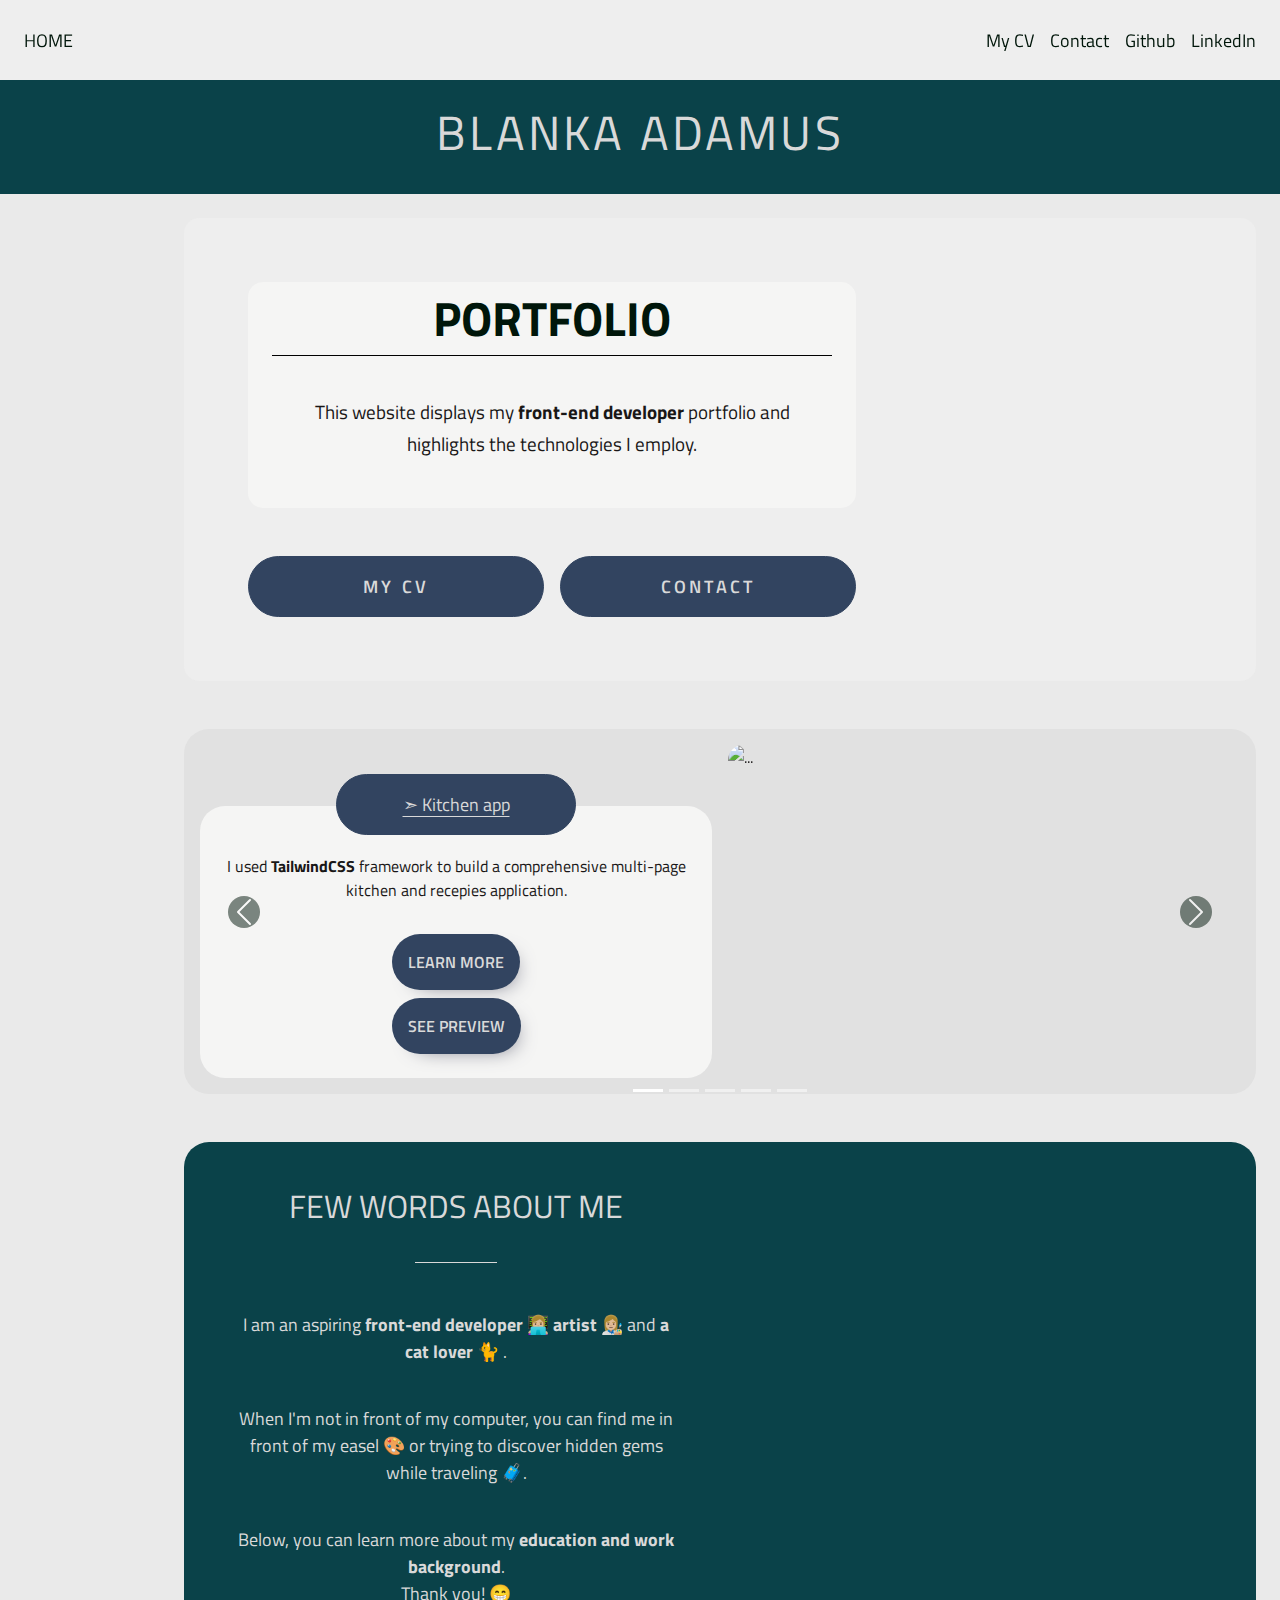
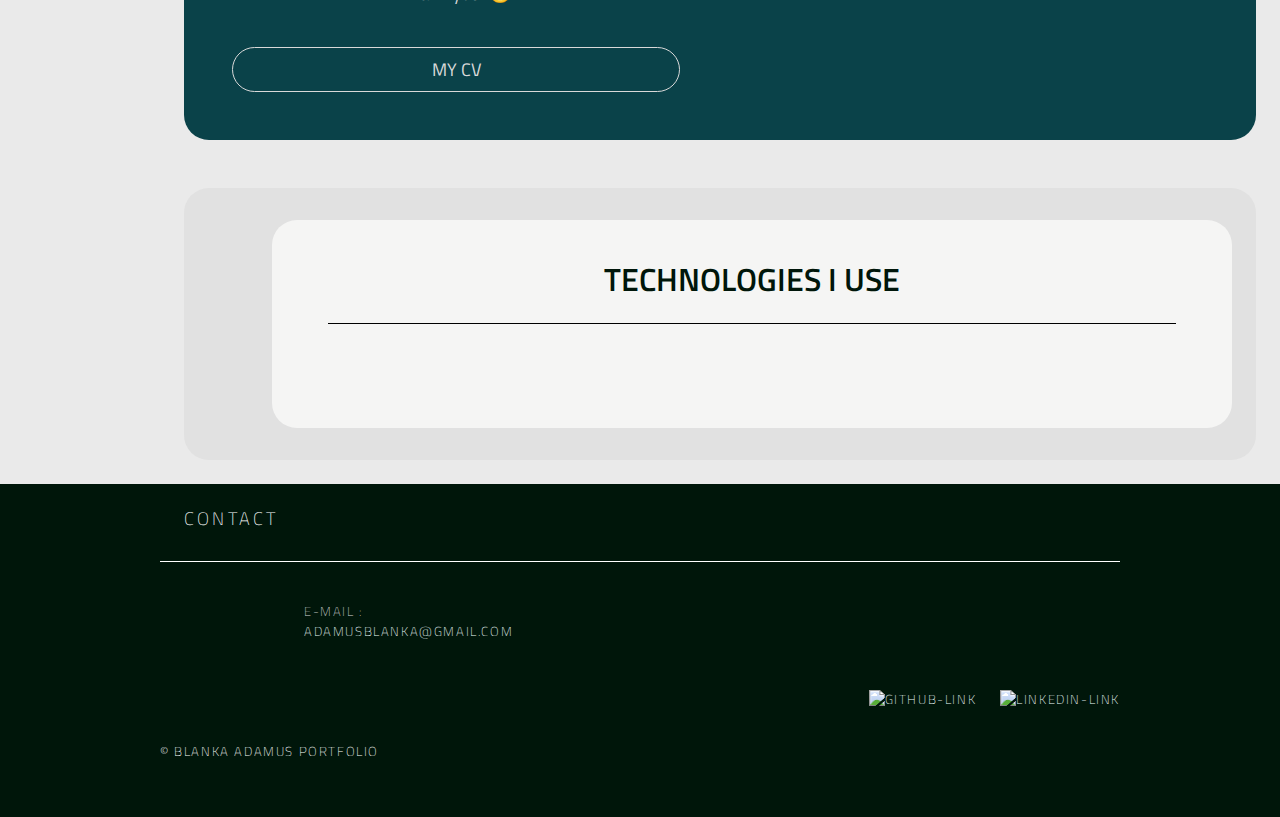
==== commit 91cffa90: "navbar" ====
--- a/index.html
+++ b/index.html
@@ -28,8 +28,8 @@
                 <nav id="menu-visible" class="social-links">
                     <a class="social" href="about.html" target="_blank">my CV</a>
                     <a class="social menu-item nav-link" href="#item-3">contact</a>
-                    <a href="https://github.com/Blanckette" target="_blank"><img class="social small" src="ressources/github-green.png" alt="github-link"></a>
-                    <a href="https://www.linkedin.com/in/blanka-adamus-200276b8/?locale=en_US" target="_blank"><img class="social small" src="ressources/linkedin-green.png" alt="linkedin-link"></a>
+                    <a class="small" href="https://github.com/Blanckette" target="_blank"><img class="social small" src="ressources/github-green.png" alt="github-link"></a>
+                    <a class="small" href="https://www.linkedin.com/in/blanka-adamus-200276b8/?locale=en_US" target="_blank"><img class="social small" src="ressources/linkedin-green.png" alt="linkedin-link"></a>
                     <a class="social large" href="https://github.com/Blanckette" target="_blank">Github</a>
                     <a class="social large" href="https://www.linkedin.com/in/blanka-adamus-200276b8/?locale=en_US" target="_blank">LinkedIn</a>
                 </nav>
--- a/style.css
+++ b/style.css
@@ -294,7 +294,7 @@
     & .social-links {
         display: flex;
         justify-content: flex-end;
-        gap: 2rem;
+        gap: 3rem;
 
         & .social {
             text-decoration: none;
@@ -573,7 +573,7 @@
         padding: 1.5rem;
         font-size: large;
 
-        @media (width > 425px) {
+        @media (width > 576px) {
             display: flex;
             flex-direction: row;
             justify-content: space-between;
@@ -593,15 +593,14 @@
         display: flex;
         align-items: center;
         justify-content: flex-end;
-        gap: 0.5rem;
+        gap: 1rem;
         background-color: transparent;
-        padding: 0.5rem;
         border-radius: 5px;
         flex-wrap: inherit;
         width: auto;
 
         & .small {
-            width: 2.5rem;
+            width: 2rem;
             height: auto;
         }
 
@@ -636,7 +635,7 @@
             display: none;
         }
         
-        @media (width > 425px) {
+        @media (width > 576px) {
             & .large {
                 display: flex;
             }
